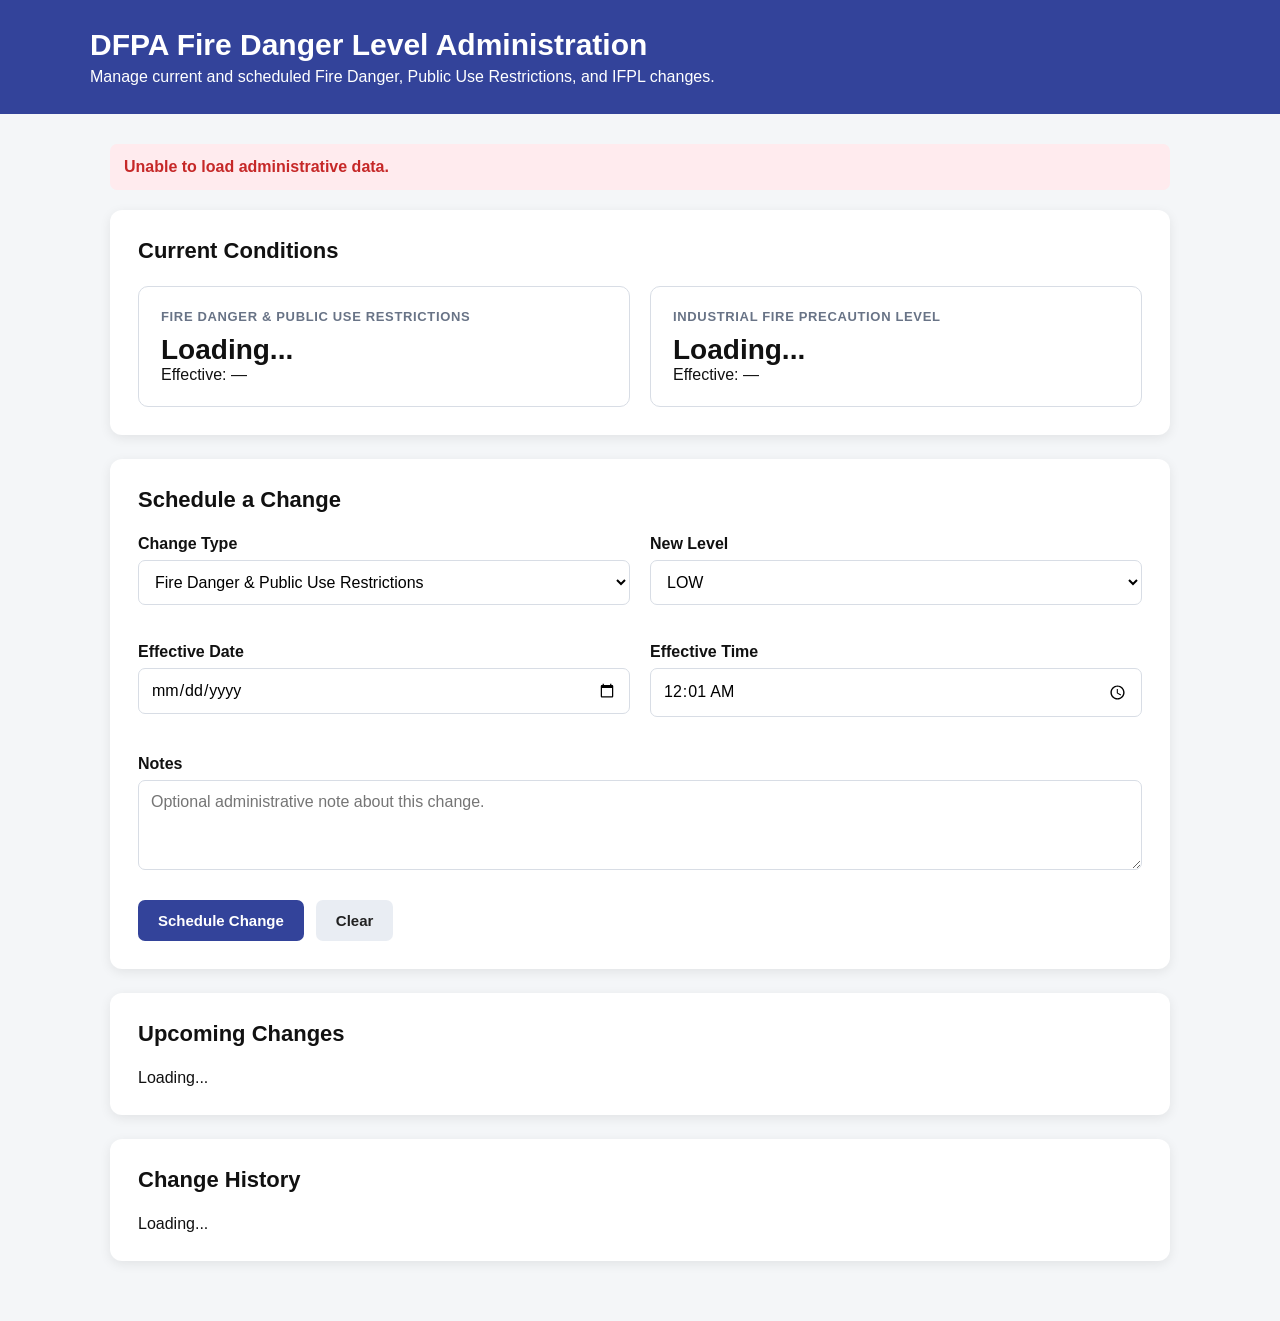
==== admin.html @ c8a5e9d7 "Update admin naming Updated the title and header text to reflect fire danger level management." ====
<!DOCTYPE html>
<html lang="en">
<head>
    <meta charset="UTF-8">
    <meta name="viewport" content="width=device-width, initial-scale=1.0">

    <title>DFPA Fire Danger Level Administration</title>

    <style>
        :root {
            --dfpa-blue: #33439A;
            --dfpa-dark-blue: #243477;
            --background: #f4f6f8;
            --card: #ffffff;
            --text: #111111;
            --muted: #687386;
            --border: #d8dde5;
            --success: #2e7d32;
            --danger: #c62828;
        }

        * {
            box-sizing: border-box;
        }

        body {
            margin: 0;
            font-family: Arial, Helvetica, sans-serif;
            background: var(--background);
            color: var(--text);
        }

        header {
            background: var(--dfpa-blue);
            color: white;
            padding: 28px 30px;
        }

        header .header-inner {
            max-width: 1100px;
            margin: auto;
        }

        header h1 {
            margin: 0;
            font-size: 30px;
        }

        header p {
            margin: 6px 0 0;
            font-size: 16px;
        }

        main {
            max-width: 1100px;
            margin: 30px auto 60px;
            padding: 0 20px;
        }

        .card {
            background: var(--card);
            border-radius: 12px;
            padding: 28px;
            margin-bottom: 24px;
            box-shadow: 0 3px 12px rgba(0,0,0,.08);
        }

        .card h2 {
            margin: 0 0 22px;
            font-size: 22px;
        }

        .current-grid {
            display: grid;
            grid-template-columns: 1fr 1fr;
            gap: 20px;
        }

        .condition {
            border: 1px solid var(--border);
            border-radius: 10px;
            padding: 22px;
        }

        .condition-label {
            font-size: 13px;
            font-weight: bold;
            color: var(--muted);
            text-transform: uppercase;
            letter-spacing: .05em;
            margin-bottom: 10px;
        }

        .condition-value {
            font-size: 28px;
            font-weight: bold;
        }

        .form-grid {
            display: grid;
            grid-template-columns: 1fr 1fr;
            gap: 20px;
        }

        .form-group {
            margin-bottom: 18px;
        }

        .form-group.full {
            grid-column: 1 / -1;
        }

        label {
            display: block;
            font-weight: bold;
            margin-bottom: 7px;
        }

        input,
        select,
        textarea {
            width: 100%;
            padding: 12px;
            border: 1px solid var(--border);
            border-radius: 7px;
            font: inherit;
            background: white;
        }

        textarea {
            min-height: 90px;
            resize: vertical;
        }

        .button-row {
            display: flex;
            gap: 12px;
            margin-top: 8px;
        }

        button {
            border: 0;
            border-radius: 7px;
            padding: 12px 20px;
            font-weight: bold;
            font-size: 15px;
            cursor: pointer;
        }

        .primary {
            background: var(--dfpa-blue);
            color: white;
        }

        .primary:hover {
            background: var(--dfpa-dark-blue);
        }

        .secondary {
            background: #e9edf3;
            color: #222;
        }

        table {
            width: 100%;
            border-collapse: collapse;
        }

        th,
        td {
            text-align: left;
            padding: 13px 10px;
            border-bottom: 1px solid var(--border);
        }

        th {
            color: var(--muted);
            font-size: 13px;
            text-transform: uppercase;
        }

        .status {
            display: inline-block;
            padding: 5px 10px;
            border-radius: 20px;
            font-size: 12px;
            font-weight: bold;
        }

        .scheduled {
            background: #e8f5e9;
            color: var(--success);
        }

        .message {
            display: none;
            margin-bottom: 20px;
            padding: 14px;
            border-radius: 7px;
            font-weight: bold;
        }

        .message.success {
            display: block;
            background: #e8f5e9;
            color: var(--success);
        }

        .message.error {
            display: block;
            background: #ffebee;
            color: var(--danger);
        }

        @media (max-width: 700px) {
            header {
                padding: 22px 20px;
            }

            header h1 {
                font-size: 24px;
            }

            main {
                margin-top: 20px;
                padding: 0 14px;
            }

            .card {
                padding: 20px;
            }

            .current-grid,
            .form-grid {
                grid-template-columns: 1fr;
            }

            .form-group.full {
                grid-column: auto;
            }

            table {
                display: block;
                overflow-x: auto;
            }
        }
    </style>
</head>

<body>

<header>
    <div class="header-inner">
        <h1>DFPA Fire Danger Level Administration</h1>
        <p>Manage current and scheduled Fire Danger, Public Use Restrictions, and IFPL changes.</p>
    </div>
</header>

<main>

    <div id="message" class="message"></div>

    <!-- CURRENT CONDITIONS -->
    <section class="card">
        <h2>Current Conditions</h2>

        <div class="current-grid">

            <div class="condition">
                <div class="condition-label">
                    Fire Danger & Public Use Restrictions
                </div>

                <div id="currentFireLevel" class="condition-value">
                    Loading...
                </div>
                <div id="currentFireEffective" class="condition-effective">
                     Effective: —
                </div>
            </div>

            <div class="condition">
                <div class="condition-label">
                    Industrial Fire Precaution Level
                </div>

                <div id="currentIfpl" class="condition-value">
                    Loading...
                </div>
                <div id="currentIfplEffective" class="condition-effective">
                    Effective: —
                </div>
            </div>

        </div>
    </section>


    <!-- SCHEDULE CHANGE -->
    <section class="card">

        <h2>Schedule a Change</h2>

        <form id="scheduleForm">

            <div class="form-grid">

                <div class="form-group">
                    <label for="changeType">
                        Change Type
                    </label>

                    <select id="changeType" required>
                        <option value="fire">
                            Fire Danger & Public Use Restrictions
                        </option>

                        <option value="ifpl">
                            Industrial Fire Precaution Level
                        </option>
                    </select>
                </div>


                <div class="form-group">
                    <label for="newLevel">
                        New Level
                    </label>

                    <select id="newLevel" required></select>
                </div>


                <div class="form-group">
                    <label for="effectiveDate">
                        Effective Date
                    </label>

                    <input
                        type="date"
                        id="effectiveDate"
                        required
                    >
                </div>


                <div class="form-group">
                    <label for="effectiveTime">
                        Effective Time
                    </label>

                    <input
                        type="time"
                        id="effectiveTime"
                        value="00:01"
                        required
                    >
                </div>


                <div class="form-group full">
                    <label for="notes">
                        Notes
                    </label>

                    <textarea
                        id="notes"
                        placeholder="Optional administrative note about this change."
                    ></textarea>
                </div>

            </div>


            <div class="button-row">

                <button
                    type="submit"
                    class="primary"
                >
                    Schedule Change
                </button>

                <button
                    type="reset"
                    class="secondary"
                >
                    Clear
                </button>

            </div>

        </form>

    </section>


    <!-- UPCOMING CHANGES -->
    <section class="card">

        <h2>Upcoming Changes</h2>

        <div id="upcomingContainer">
            Loading...
        </div>

    </section>


    <!-- CHANGE HISTORY -->
    <section class="card">

        <h2>Change History</h2>

        <div id="historyContainer">
            Loading...
        </div>

    </section>

</main>


<script src="admin.js"></script>

</body>
</html>
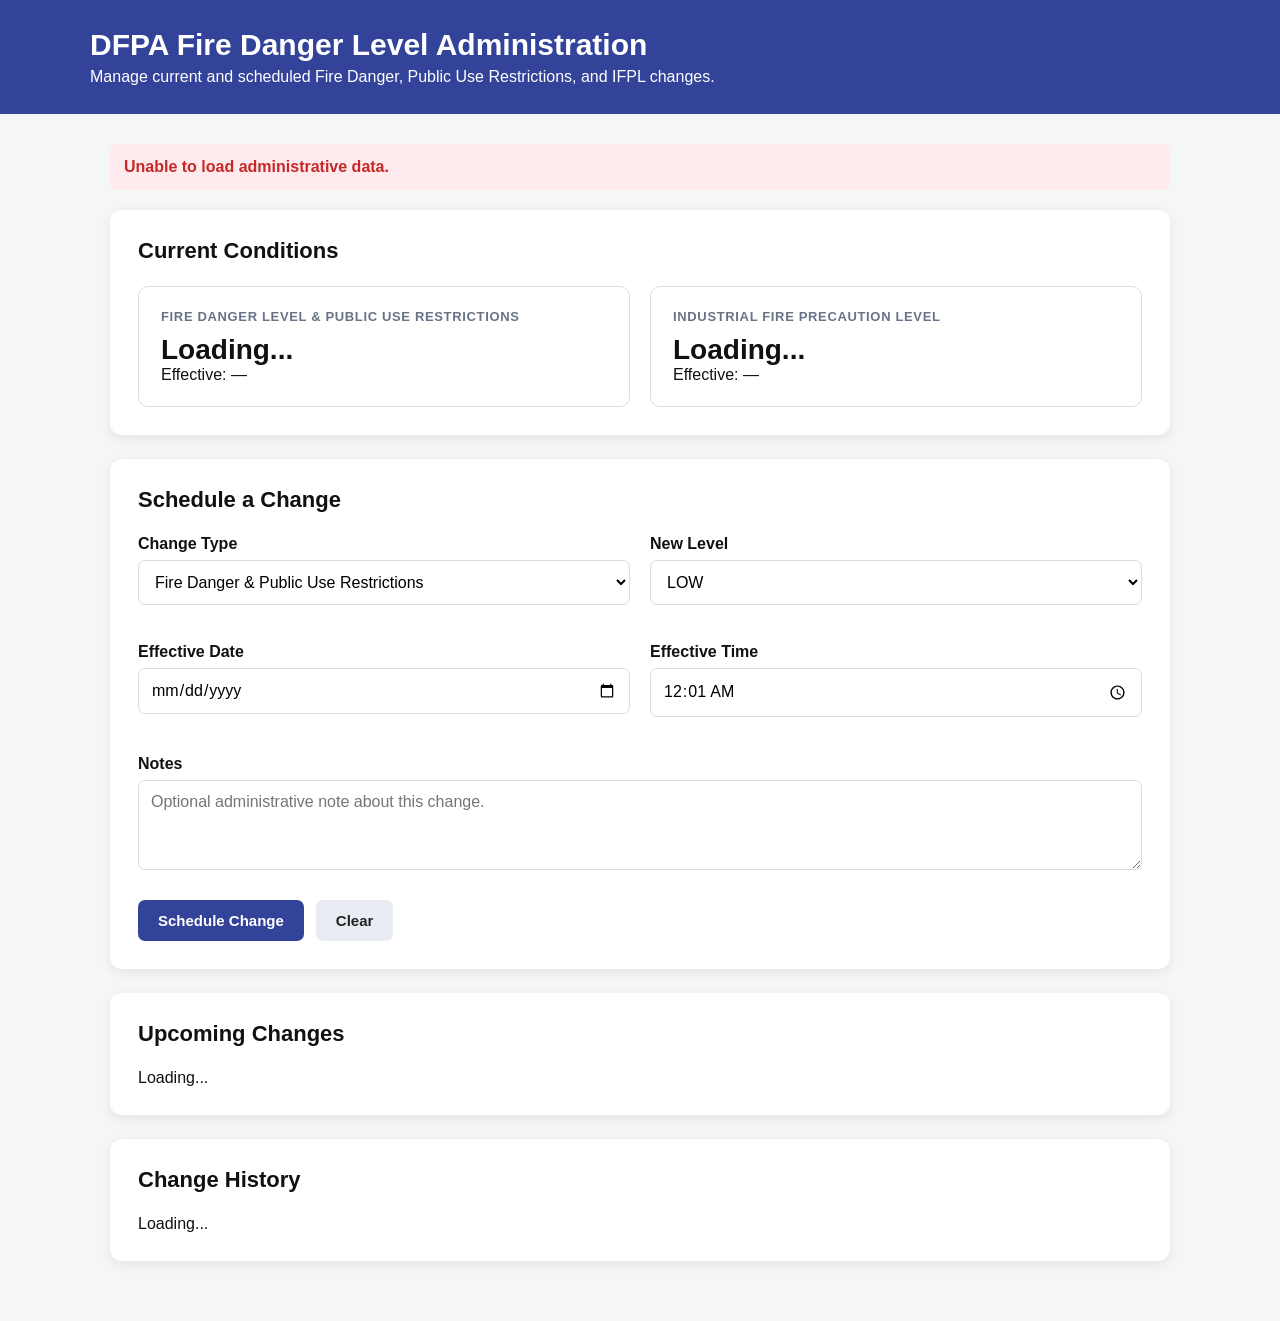
==== commit 7938b3a0: "Update Fire Danger Level terminology" ====
--- a/admin.html
+++ b/admin.html
@@ -268,7 +268,7 @@
 
             <div class="condition">
                 <div class="condition-label">
-                    Fire Danger & Public Use Restrictions
+                    Fire Danger Level & Public Use Restrictions
                 </div>
 
                 <div id="currentFireLevel" class="condition-value">
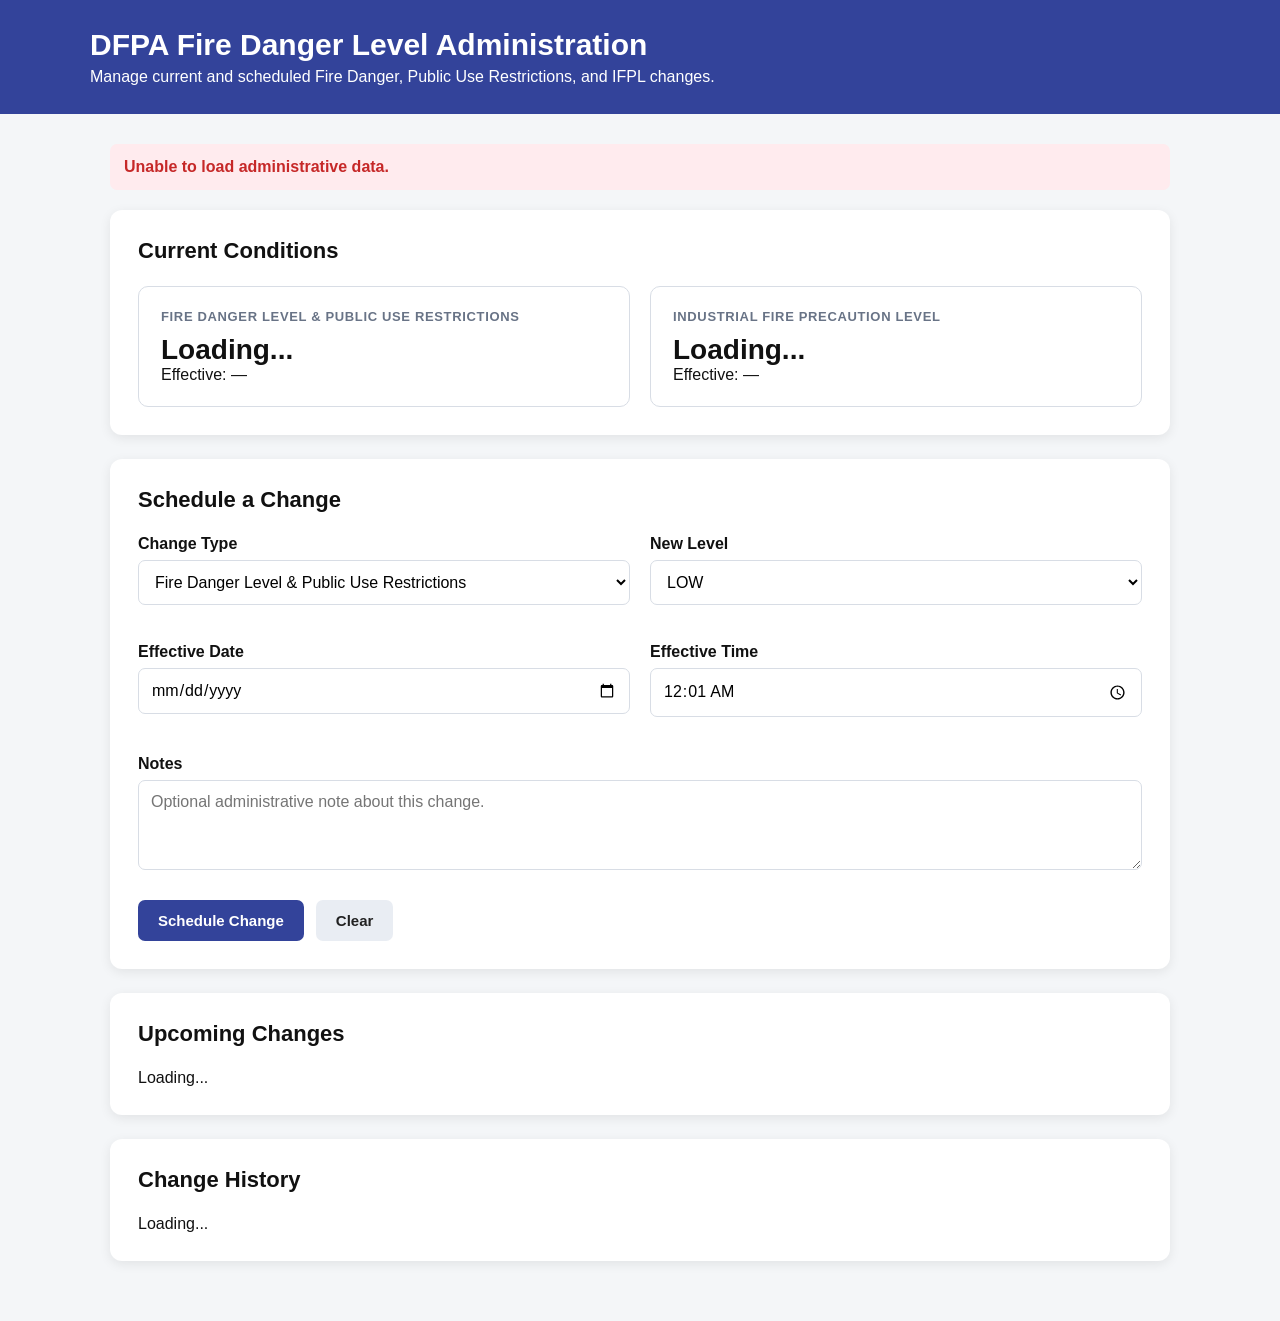
==== commit a36b8ced: "Add IFPL zone scheduling controls" ====
--- a/admin.html
+++ b/admin.html
@@ -296,103 +296,211 @@
     </section>
 
 
-    <!-- SCHEDULE CHANGE -->
-    <section class="card">
-
-        <h2>Schedule a Change</h2>
-
-        <form id="scheduleForm">
-
-            <div class="form-grid">
-
-                <div class="form-group">
-                    <label for="changeType">
-                        Change Type
-                    </label>
-
-                    <select id="changeType" required>
-                        <option value="fire">
-                            Fire Danger & Public Use Restrictions
-                        </option>
-
-                        <option value="ifpl">
-                            Industrial Fire Precaution Level
-                        </option>
-                    </select>
-                </div>
-
-
-                <div class="form-group">
-                    <label for="newLevel">
-                        New Level
-                    </label>
-
-                    <select id="newLevel" required></select>
-                </div>
-
-
-                <div class="form-group">
-                    <label for="effectiveDate">
-                        Effective Date
-                    </label>
-
-                    <input
-                        type="date"
-                        id="effectiveDate"
-                        required
-                    >
-                </div>
-
-
-                <div class="form-group">
-                    <label for="effectiveTime">
-                        Effective Time
-                    </label>
-
-                    <input
-                        type="time"
-                        id="effectiveTime"
-                        value="00:01"
-                        required
-                    >
-                </div>
-
-
-                <div class="form-group full">
-                    <label for="notes">
-                        Notes
-                    </label>
-
-                    <textarea
-                        id="notes"
-                        placeholder="Optional administrative note about this change."
-                    ></textarea>
-                </div>
-
-            </div>
-
-
-            <div class="button-row">
-
-                <button
-                    type="submit"
-                    class="primary"
+   <!-- ==================================================
+     SCHEDULE CHANGE
+     ================================================== -->
+
+<section class="card">
+
+    <h2>
+        Schedule a Change
+    </h2>
+
+
+    <form id="scheduleForm">
+
+        <div class="form-grid">
+
+
+            <!-- CHANGE TYPE -->
+
+            <div class="form-group">
+
+                <label for="changeType">
+                    Change Type
+                </label>
+
+
+                <select
+                    id="changeType"
+                    required
                 >
-                    Schedule Change
-                </button>
-
-                <button
-                    type="reset"
-                    class="secondary"
+
+                    <option value="fire">
+                        Fire Danger Level & Public Use Restrictions
+                    </option>
+
+                    <option value="ifpl">
+                        Industrial Fire Precaution Level
+                    </option>
+
+                </select>
+
+            </div>
+
+
+            <!-- NEW LEVEL -->
+
+            <div class="form-group">
+
+                <label for="newLevel">
+                    New Level
+                </label>
+
+
+                <select
+                    id="newLevel"
+                    required
+                ></select>
+
+            </div>
+
+
+            <!-- IFPL APPLY TO -->
+
+            <div
+                class="form-group"
+                id="ifplScopeContainer"
+            >
+
+                <label for="ifplScope">
+                    Apply IFPL To
+                </label>
+
+
+                <select
+                    id="ifplScope"
                 >
-                    Clear
-                </button>
-
-            </div>
-
-        </form>
-
-    </section>
+
+                    <option value="all">
+                        All Regulation Use Zones
+                    </option>
+
+                    <option value="zone">
+                        Individual Regulation Use Zone
+                    </option>
+
+                </select>
+
+            </div>
+
+
+            <!-- IFPL ZONE -->
+
+            <div
+                class="form-group"
+                id="ifplZoneContainer"
+                style="display: none;"
+            >
+
+                <label for="ifplZone">
+                    Regulation Use Zone
+                </label>
+
+
+                <select
+                    id="ifplZone"
+                >
+
+                    <option value="DG-1">
+                        DG-1
+                    </option>
+
+                    <option value="DG-2">
+                        DG-2
+                    </option>
+
+                    <option value="UA-1">
+                        UA-1
+                    </option>
+
+                    <option value="UA-2">
+                        UA-2
+                    </option>
+
+                </select>
+
+            </div>
+
+
+            <!-- EFFECTIVE DATE -->
+
+            <div class="form-group">
+
+                <label for="effectiveDate">
+                    Effective Date
+                </label>
+
+
+                <input
+                    type="date"
+                    id="effectiveDate"
+                    required
+                >
+
+            </div>
+
+
+            <!-- EFFECTIVE TIME -->
+
+            <div class="form-group">
+
+                <label for="effectiveTime">
+                    Effective Time
+                </label>
+
+
+                <input
+                    type="time"
+                    id="effectiveTime"
+                    value="00:01"
+                    required
+                >
+
+            </div>
+
+
+            <!-- NOTES -->
+
+            <div class="form-group full">
+
+                <label for="notes">
+                    Notes
+                </label>
+
+
+                <textarea
+                    id="notes"
+                    placeholder="Optional administrative note about this change."
+                ></textarea>
+
+            </div>
+
+        </div>
+
+
+        <div class="button-row">
+
+            <button
+                type="submit"
+                class="primary"
+            >
+                Schedule Change
+            </button>
+
+
+            <button
+                type="reset"
+                class="secondary"
+            >
+                Clear
+            </button>
+
+        </div>
+
+    </form>
+
+</section>
 
 
     <!-- UPCOMING CHANGES -->
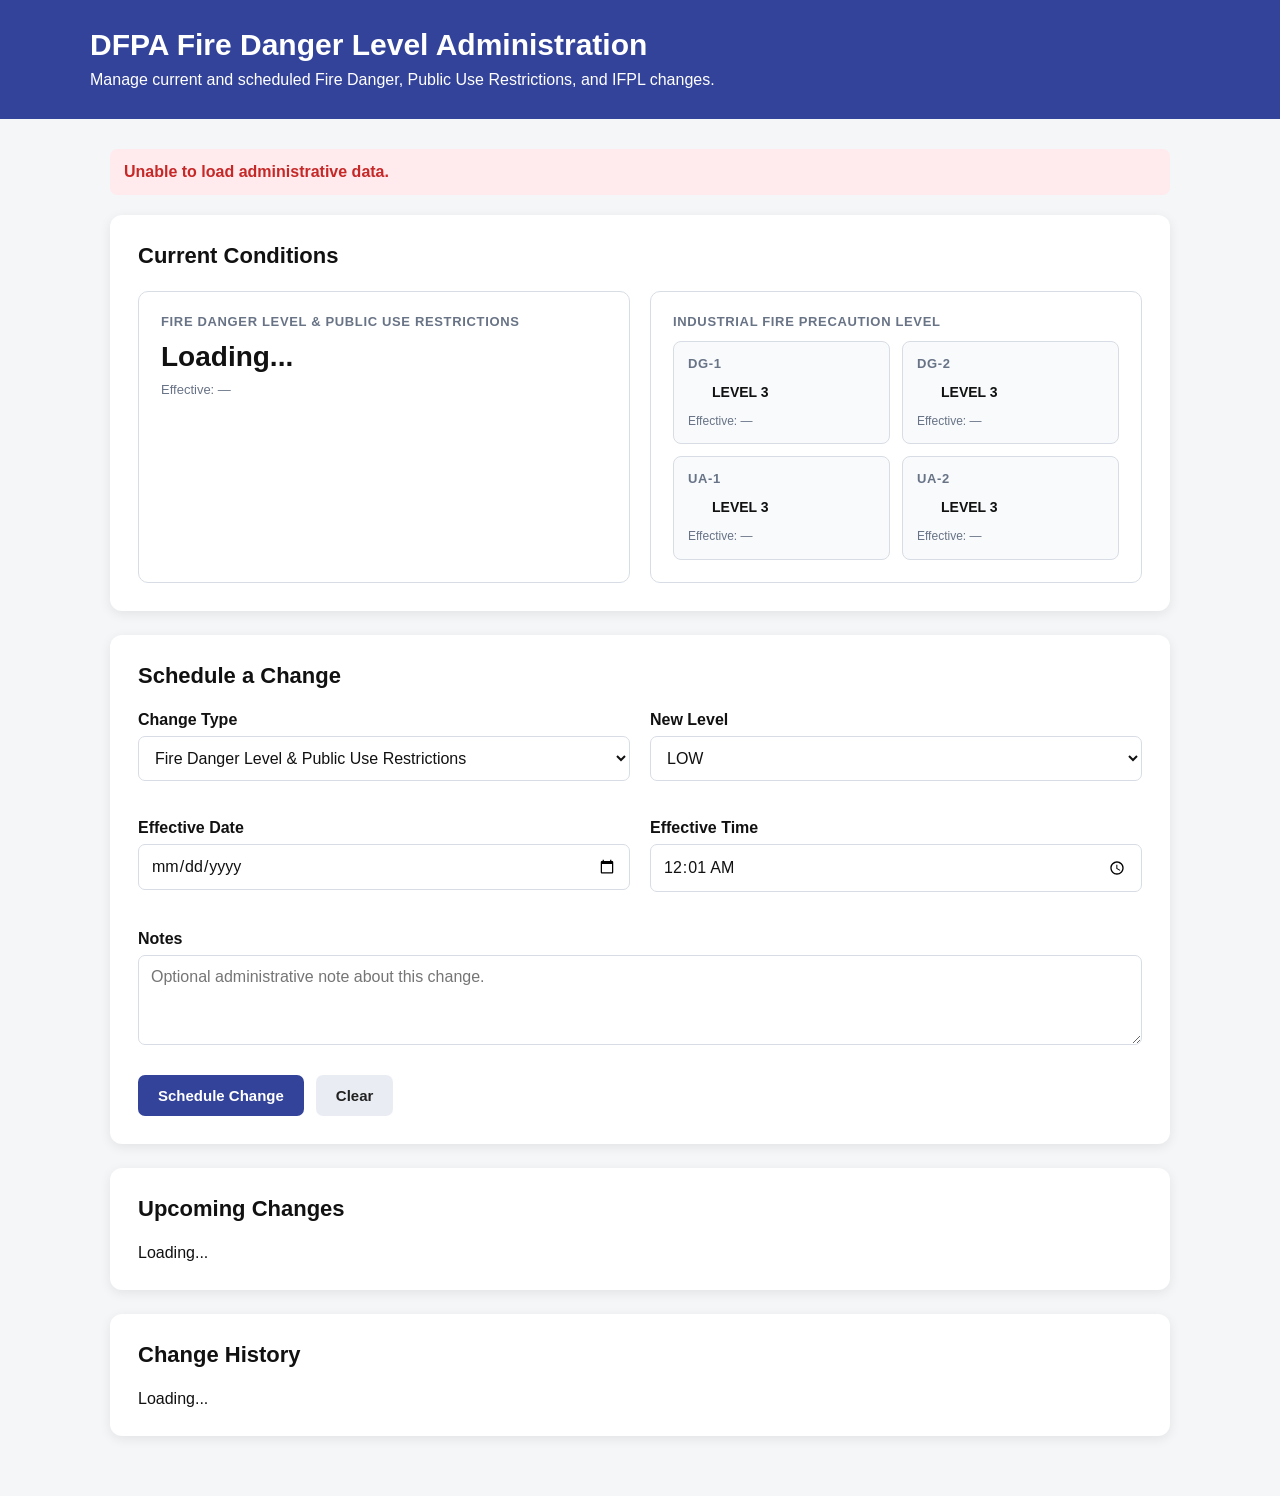
==== commit f9a5b279: "Refactor HTML structureImprove IFPL zone layout in admin panel" ====
--- a/admin.html
+++ b/admin.html
@@ -1,12 +1,22 @@
 <!DOCTYPE html>
 <html lang="en">
+
 <head>
+
     <meta charset="UTF-8">
-    <meta name="viewport" content="width=device-width, initial-scale=1.0">
-
-    <title>DFPA Fire Danger Level Administration</title>
+
+    <meta
+        name="viewport"
+        content="width=device-width, initial-scale=1.0"
+    >
+
+    <title>
+        DFPA Fire Danger Level Administration
+    </title>
+
 
     <style>
+
         :root {
             --dfpa-blue: #33439A;
             --dfpa-dark-blue: #243477;
@@ -19,9 +29,11 @@
             --danger: #c62828;
         }
 
+
         * {
             box-sizing: border-box;
         }
+
 
         body {
             margin: 0;
@@ -30,45 +42,58 @@
             color: var(--text);
         }
 
+
         header {
             background: var(--dfpa-blue);
             color: white;
             padding: 28px 30px;
         }
 
+
         header .header-inner {
             max-width: 1100px;
             margin: auto;
         }
 
+
         header h1 {
             margin: 0;
             font-size: 30px;
         }
 
+
         header p {
             margin: 6px 0 0;
             font-size: 16px;
-        }
+            line-height: 1.45;
+        }
+
 
         main {
             max-width: 1100px;
             margin: 30px auto 60px;
             padding: 0 20px;
         }
+
 
         .card {
             background: var(--card);
             border-radius: 12px;
             padding: 28px;
             margin-bottom: 24px;
-            box-shadow: 0 3px 12px rgba(0,0,0,.08);
-        }
+            box-shadow: 0 3px 12px rgba(0, 0, 0, .08);
+        }
+
 
         .card h2 {
             margin: 0 0 22px;
             font-size: 22px;
         }
+
+
+        /* --------------------------------------------------
+           CURRENT CONDITIONS
+        -------------------------------------------------- */
 
         .current-grid {
             display: grid;
@@ -76,11 +101,13 @@
             gap: 20px;
         }
 
+
         .condition {
             border: 1px solid var(--border);
             border-radius: 10px;
             padding: 22px;
         }
+
 
         .condition-label {
             font-size: 13px;
@@ -88,13 +115,87 @@
             color: var(--muted);
             text-transform: uppercase;
             letter-spacing: .05em;
-            margin-bottom: 10px;
-        }
+            margin-bottom: 12px;
+        }
+
 
         .condition-value {
             font-size: 28px;
             font-weight: bold;
         }
+
+
+        .condition-effective {
+            margin-top: 8px;
+            color: var(--muted);
+            font-size: 13px;
+            line-height: 1.4;
+        }
+
+
+        /* --------------------------------------------------
+           IFPL ZONES
+        -------------------------------------------------- */
+
+        .ifpl-zone-list {
+            display: grid;
+            grid-template-columns: 1fr 1fr;
+            gap: 12px;
+            margin-top: 4px;
+        }
+
+
+        .ifpl-zone-item {
+            min-width: 0;
+            border: 1px solid var(--border);
+            border-radius: 8px;
+            padding: 14px;
+            background: #f8fafc;
+        }
+
+
+        .ifpl-zone-name {
+            margin-bottom: 7px;
+            font-size: 13px;
+            font-weight: bold;
+            color: var(--muted);
+            text-transform: uppercase;
+            letter-spacing: .05em;
+        }
+
+
+        .ifpl-zone-item .status-pill {
+            display: inline-flex;
+            align-items: center;
+            gap: 6px;
+            font-size: 14px;
+            padding: 6px 10px;
+        }
+
+
+        .ifpl-zone-item .status-dot {
+            width: 8px;
+            height: 8px;
+        }
+
+
+        .ifpl-zone-level {
+            font-size: 14px;
+            font-weight: bold;
+        }
+
+
+        .ifpl-zone-effective {
+            margin-top: 7px;
+            font-size: 12px;
+            line-height: 1.35;
+            color: var(--muted);
+        }
+
+
+        /* --------------------------------------------------
+           FORM
+        -------------------------------------------------- */
 
         .form-grid {
             display: grid;
@@ -102,19 +203,23 @@
             gap: 20px;
         }
 
+
         .form-group {
             margin-bottom: 18px;
         }
 
+
         .form-group.full {
             grid-column: 1 / -1;
         }
+
 
         label {
             display: block;
             font-weight: bold;
             margin-bottom: 7px;
         }
+
 
         input,
         select,
@@ -125,18 +230,31 @@
             border-radius: 7px;
             font: inherit;
             background: white;
-        }
+            color: var(--text);
+        }
+
+
+        input:focus,
+        select:focus,
+        textarea:focus,
+        button:focus {
+            outline: 3px solid rgba(51, 67, 154, .25);
+            outline-offset: 2px;
+        }
+
 
         textarea {
             min-height: 90px;
             resize: vertical;
         }
+
 
         .button-row {
             display: flex;
             gap: 12px;
             margin-top: 8px;
         }
+
 
         button {
             border: 0;
@@ -147,37 +265,65 @@
             cursor: pointer;
         }
 
+
+        button:disabled {
+            opacity: .65;
+            cursor: not-allowed;
+        }
+
+
         .primary {
             background: var(--dfpa-blue);
             color: white;
         }
 
-        .primary:hover {
+
+        .primary:hover:not(:disabled) {
             background: var(--dfpa-dark-blue);
         }
+
 
         .secondary {
             background: #e9edf3;
             color: #222;
         }
 
+
+        .secondary:hover:not(:disabled) {
+            background: #dfe4eb;
+        }
+
+
+        /* --------------------------------------------------
+           TABLES
+        -------------------------------------------------- */
+
         table {
             width: 100%;
             border-collapse: collapse;
         }
+
 
         th,
         td {
             text-align: left;
             padding: 13px 10px;
             border-bottom: 1px solid var(--border);
-        }
+            vertical-align: middle;
+        }
+
 
         th {
             color: var(--muted);
             font-size: 13px;
             text-transform: uppercase;
-        }
+            letter-spacing: .03em;
+        }
+
+
+        /* --------------------------------------------------
+           STATUS
+        -------------------------------------------------- */
 
         .status {
             display: inline-block;
@@ -187,10 +333,16 @@
             font-weight: bold;
         }
 
+
         .scheduled {
             background: #e8f5e9;
             color: var(--success);
         }
+
+
+        /* --------------------------------------------------
+           MESSAGES
+        -------------------------------------------------- */
 
         .message {
             display: none;
@@ -200,313 +352,537 @@
             font-weight: bold;
         }
 
+
         .message.success {
             display: block;
             background: #e8f5e9;
             color: var(--success);
         }
 
+
         .message.error {
             display: block;
             background: #ffebee;
             color: var(--danger);
         }
 
+
+        /* --------------------------------------------------
+           MOBILE
+        -------------------------------------------------- */
+
         @media (max-width: 700px) {
+
             header {
                 padding: 22px 20px;
             }
 
+
             header h1 {
                 font-size: 24px;
             }
+
 
             main {
                 margin-top: 20px;
                 padding: 0 14px;
             }
 
+
             .card {
                 padding: 20px;
             }
+
 
             .current-grid,
             .form-grid {
                 grid-template-columns: 1fr;
             }
 
+
             .form-group.full {
                 grid-column: auto;
             }
+
+
+            .ifpl-zone-list {
+                grid-template-columns: 1fr;
+            }
+
 
             table {
                 display: block;
                 overflow-x: auto;
             }
-        }
+
+        }
+
     </style>
+
 </head>
 
+
 <body>
 
+
 <header>
+
     <div class="header-inner">
-        <h1>DFPA Fire Danger Level Administration</h1>
-        <p>Manage current and scheduled Fire Danger, Public Use Restrictions, and IFPL changes.</p>
+
+        <h1>
+            DFPA Fire Danger Level Administration
+        </h1>
+
+        <p>
+            Manage current and scheduled Fire Danger,
+            Public Use Restrictions, and IFPL changes.
+        </p>
+
     </div>
+
 </header>
 
+
 <main>
 
-    <div id="message" class="message"></div>
-
-    <!-- CURRENT CONDITIONS -->
+
+    <div
+        id="message"
+        class="message"
+    ></div>
+
+
+    <!-- ==================================================
+         CURRENT CONDITIONS
+         ================================================== -->
+
     <section class="card">
-        <h2>Current Conditions</h2>
+
+        <h2>
+            Current Conditions
+        </h2>
+
 
         <div class="current-grid">
 
+
+            <!-- FIRE DANGER + PUR -->
+
             <div class="condition">
+
                 <div class="condition-label">
-                    Fire Danger Level & Public Use Restrictions
-                </div>
-
-                <div id="currentFireLevel" class="condition-value">
+                    Fire Danger Level &amp; Public Use Restrictions
+                </div>
+
+
+                <div
+                    id="currentFireLevel"
+                    class="condition-value"
+                >
                     Loading...
                 </div>
-                <div id="currentFireEffective" class="condition-effective">
-                     Effective: —
-                </div>
+
+
+                <div
+                    id="currentFireEffective"
+                    class="condition-effective"
+                >
+                    Effective: —
+                </div>
+
             </div>
 
+
+            <!-- IFPL -->
+
             <div class="condition">
+
                 <div class="condition-label">
                     Industrial Fire Precaution Level
                 </div>
 
-                <div id="currentIfpl" class="condition-value">
-                    Loading...
-                </div>
-                <div id="currentIfplEffective" class="condition-effective">
+
+                <div id="currentIfpl">
+
+                    <div class="ifpl-zone-list">
+
+
+                        <!-- DG-1 -->
+
+                        <div
+                            class="ifpl-zone-item"
+                            data-zone="DG-1"
+                        >
+
+                            <div class="ifpl-zone-name">
+                                DG-1
+                            </div>
+
+
+                            <div class="status-pill status-high">
+
+                                <span
+                                    class="status-dot"
+                                    aria-hidden="true"
+                                ></span>
+
+
+                                <span class="status-text ifpl-zone-level">
+                                    LEVEL 3
+                                </span>
+
+                            </div>
+
+
+                            <div class="ifpl-zone-effective">
+                                Effective: —
+                            </div>
+
+                        </div>
+
+
+                        <!-- DG-2 -->
+
+                        <div
+                            class="ifpl-zone-item"
+                            data-zone="DG-2"
+                        >
+
+                            <div class="ifpl-zone-name">
+                                DG-2
+                            </div>
+
+
+                            <div class="status-pill status-high">
+
+                                <span
+                                    class="status-dot"
+                                    aria-hidden="true"
+                                ></span>
+
+
+                                <span class="status-text ifpl-zone-level">
+                                    LEVEL 3
+                                </span>
+
+                            </div>
+
+
+                            <div class="ifpl-zone-effective">
+                                Effective: —
+                            </div>
+
+                        </div>
+
+
+                        <!-- UA-1 -->
+
+                        <div
+                            class="ifpl-zone-item"
+                            data-zone="UA-1"
+                        >
+
+                            <div class="ifpl-zone-name">
+                                UA-1
+                            </div>
+
+
+                            <div class="status-pill status-high">
+
+                                <span
+                                    class="status-dot"
+                                    aria-hidden="true"
+                                ></span>
+
+
+                                <span class="status-text ifpl-zone-level">
+                                    LEVEL 3
+                                </span>
+
+                            </div>
+
+
+                            <div class="ifpl-zone-effective">
+                                Effective: —
+                            </div>
+
+                        </div>
+
+
+                        <!-- UA-2 -->
+
+                        <div
+                            class="ifpl-zone-item"
+                            data-zone="UA-2"
+                        >
+
+                            <div class="ifpl-zone-name">
+                                UA-2
+                            </div>
+
+
+                            <div class="status-pill status-high">
+
+                                <span
+                                    class="status-dot"
+                                    aria-hidden="true"
+                                ></span>
+
+
+                                <span class="status-text ifpl-zone-level">
+                                    LEVEL 3
+                                </span>
+
+                            </div>
+
+
+                            <div class="ifpl-zone-effective">
+                                Effective: —
+                            </div>
+
+                        </div>
+
+
+                    </div>
+
+                </div>
+
+
+                <!-- Legacy compatibility element -->
+
+                <div
+                    id="currentIfplEffective"
+                    class="condition-effective"
+                    hidden
+                >
                     Effective: —
                 </div>
+
             </div>
 
         </div>
+
     </section>
 
 
-   <!-- ==================================================
-     SCHEDULE CHANGE
-     ================================================== -->
-
-<section class="card">
-
-    <h2>
-        Schedule a Change
-    </h2>
-
-
-    <form id="scheduleForm">
-
-        <div class="form-grid">
-
-
-            <!-- CHANGE TYPE -->
-
-            <div class="form-group">
-
-                <label for="changeType">
-                    Change Type
-                </label>
-
-
-                <select
-                    id="changeType"
-                    required
+    <!-- ==================================================
+         SCHEDULE A CHANGE
+         ================================================== -->
+
+    <section class="card">
+
+        <h2>
+            Schedule a Change
+        </h2>
+
+
+        <form id="scheduleForm">
+
+            <div class="form-grid">
+
+
+                <!-- CHANGE TYPE -->
+
+                <div class="form-group">
+
+                    <label for="changeType">
+                        Change Type
+                    </label>
+
+
+                    <select
+                        id="changeType"
+                        required
+                    >
+
+                        <option value="fire">
+                            Fire Danger Level &amp; Public Use Restrictions
+                        </option>
+
+                        <option value="ifpl">
+                            Industrial Fire Precaution Level
+                        </option>
+
+                    </select>
+
+                </div>
+
+
+                <!-- NEW LEVEL -->
+
+                <div class="form-group">
+
+                    <label for="newLevel">
+                        New Level
+                    </label>
+
+
+                    <select
+                        id="newLevel"
+                        required
+                    ></select>
+
+                </div>
+
+
+                <!-- IFPL APPLY TO -->
+
+                <div
+                    class="form-group"
+                    id="ifplScopeContainer"
+                    style="display: none;"
                 >
 
-                    <option value="fire">
-                        Fire Danger Level & Public Use Restrictions
-                    </option>
-
-                    <option value="ifpl">
-                        Industrial Fire Precaution Level
-                    </option>
-
-                </select>
+                    <label for="ifplScope">
+                        Apply IFPL To
+                    </label>
+
+
+                    <select
+                        id="ifplScope"
+                    >
+
+                        <option value="all">
+                            All Regulation Use Zones
+                        </option>
+
+                        <option value="zone">
+                            Individual Regulation Use Zone
+                        </option>
+
+                    </select>
+
+                </div>
+
+
+                <!-- IFPL ZONE -->
+
+                <div
+                    class="form-group"
+                    id="ifplZoneContainer"
+                    style="display: none;"
+                >
+
+                    <label for="ifplZone">
+                        Regulation Use Zone
+                    </label>
+
+
+                    <select
+                        id="ifplZone"
+                    >
+
+                        <option value="DG-1">
+                            DG-1
+                        </option>
+
+                        <option value="DG-2">
+                            DG-2
+                        </option>
+
+                        <option value="UA-1">
+                            UA-1
+                        </option>
+
+                        <option value="UA-2">
+                            UA-2
+                        </option>
+
+                    </select>
+
+                </div>
+
+
+                <!-- EFFECTIVE DATE -->
+
+                <div class="form-group">
+
+                    <label for="effectiveDate">
+                        Effective Date
+                    </label>
+
+
+                    <input
+                        type="date"
+                        id="effectiveDate"
+                        required
+                    >
+
+                </div>
+
+
+                <!-- EFFECTIVE TIME -->
+
+                <div class="form-group">
+
+                    <label for="effectiveTime">
+                        Effective Time
+                    </label>
+
+
+                    <input
+                        type="time"
+                        id="effectiveTime"
+                        value="00:01"
+                        required
+                    >
+
+                </div>
+
+
+                <!-- NOTES -->
+
+                <div class="form-group full">
+
+                    <label for="notes">
+                        Notes
+                    </label>
+
+
+                    <textarea
+                        id="notes"
+                        placeholder="Optional administrative note about this change."
+                    ></textarea>
+
+                </div>
 
             </div>
 
 
-            <!-- NEW LEVEL -->
-
-            <div class="form-group">
-
-                <label for="newLevel">
-                    New Level
-                </label>
-
-
-                <select
-                    id="newLevel"
-                    required
-                ></select>
+            <div class="button-row">
+
+                <button
+                    type="submit"
+                    class="primary"
+                >
+                    Schedule Change
+                </button>
+
+
+                <button
+                    type="reset"
+                    class="secondary"
+                >
+                    Clear
+                </button>
 
             </div>
 
-
-            <!-- IFPL APPLY TO -->
-
-            <div
-                class="form-group"
-                id="ifplScopeContainer"
-            >
-
-                <label for="ifplScope">
-                    Apply IFPL To
-                </label>
-
-
-                <select
-                    id="ifplScope"
-                >
-
-                    <option value="all">
-                        All Regulation Use Zones
-                    </option>
-
-                    <option value="zone">
-                        Individual Regulation Use Zone
-                    </option>
-
-                </select>
-
-            </div>
-
-
-            <!-- IFPL ZONE -->
-
-            <div
-                class="form-group"
-                id="ifplZoneContainer"
-                style="display: none;"
-            >
-
-                <label for="ifplZone">
-                    Regulation Use Zone
-                </label>
-
-
-                <select
-                    id="ifplZone"
-                >
-
-                    <option value="DG-1">
-                        DG-1
-                    </option>
-
-                    <option value="DG-2">
-                        DG-2
-                    </option>
-
-                    <option value="UA-1">
-                        UA-1
-                    </option>
-
-                    <option value="UA-2">
-                        UA-2
-                    </option>
-
-                </select>
-
-            </div>
-
-
-            <!-- EFFECTIVE DATE -->
-
-            <div class="form-group">
-
-                <label for="effectiveDate">
-                    Effective Date
-                </label>
-
-
-                <input
-                    type="date"
-                    id="effectiveDate"
-                    required
-                >
-
-            </div>
-
-
-            <!-- EFFECTIVE TIME -->
-
-            <div class="form-group">
-
-                <label for="effectiveTime">
-                    Effective Time
-                </label>
-
-
-                <input
-                    type="time"
-                    id="effectiveTime"
-                    value="00:01"
-                    required
-                >
-
-            </div>
-
-
-            <!-- NOTES -->
-
-            <div class="form-group full">
-
-                <label for="notes">
-                    Notes
-                </label>
-
-
-                <textarea
-                    id="notes"
-                    placeholder="Optional administrative note about this change."
-                ></textarea>
-
-            </div>
-
-        </div>
-
-
-        <div class="button-row">
-
-            <button
-                type="submit"
-                class="primary"
-            >
-                Schedule Change
-            </button>
-
-
-            <button
-                type="reset"
-                class="secondary"
-            >
-                Clear
-            </button>
-
-        </div>
-
-    </form>
-
-</section>
-
-
-    <!-- UPCOMING CHANGES -->
+        </form>
+
+    </section>
+
+
+    <!-- ==================================================
+         UPCOMING CHANGES
+         ================================================== -->
+
     <section class="card">
 
-        <h2>Upcoming Changes</h2>
+        <h2>
+            Upcoming Changes
+        </h2>
+
 
         <div id="upcomingContainer">
             Loading...
@@ -515,10 +891,16 @@
     </section>
 
 
-    <!-- CHANGE HISTORY -->
+    <!-- ==================================================
+         CHANGE HISTORY
+         ================================================== -->
+
     <section class="card">
 
-        <h2>Change History</h2>
+        <h2>
+            Change History
+        </h2>
+
 
         <div id="historyContainer">
             Loading...
@@ -526,10 +908,13 @@
 
     </section>
 
+
 </main>
 
 
 <script src="admin.js"></script>
 
+
 </body>
+
 </html>
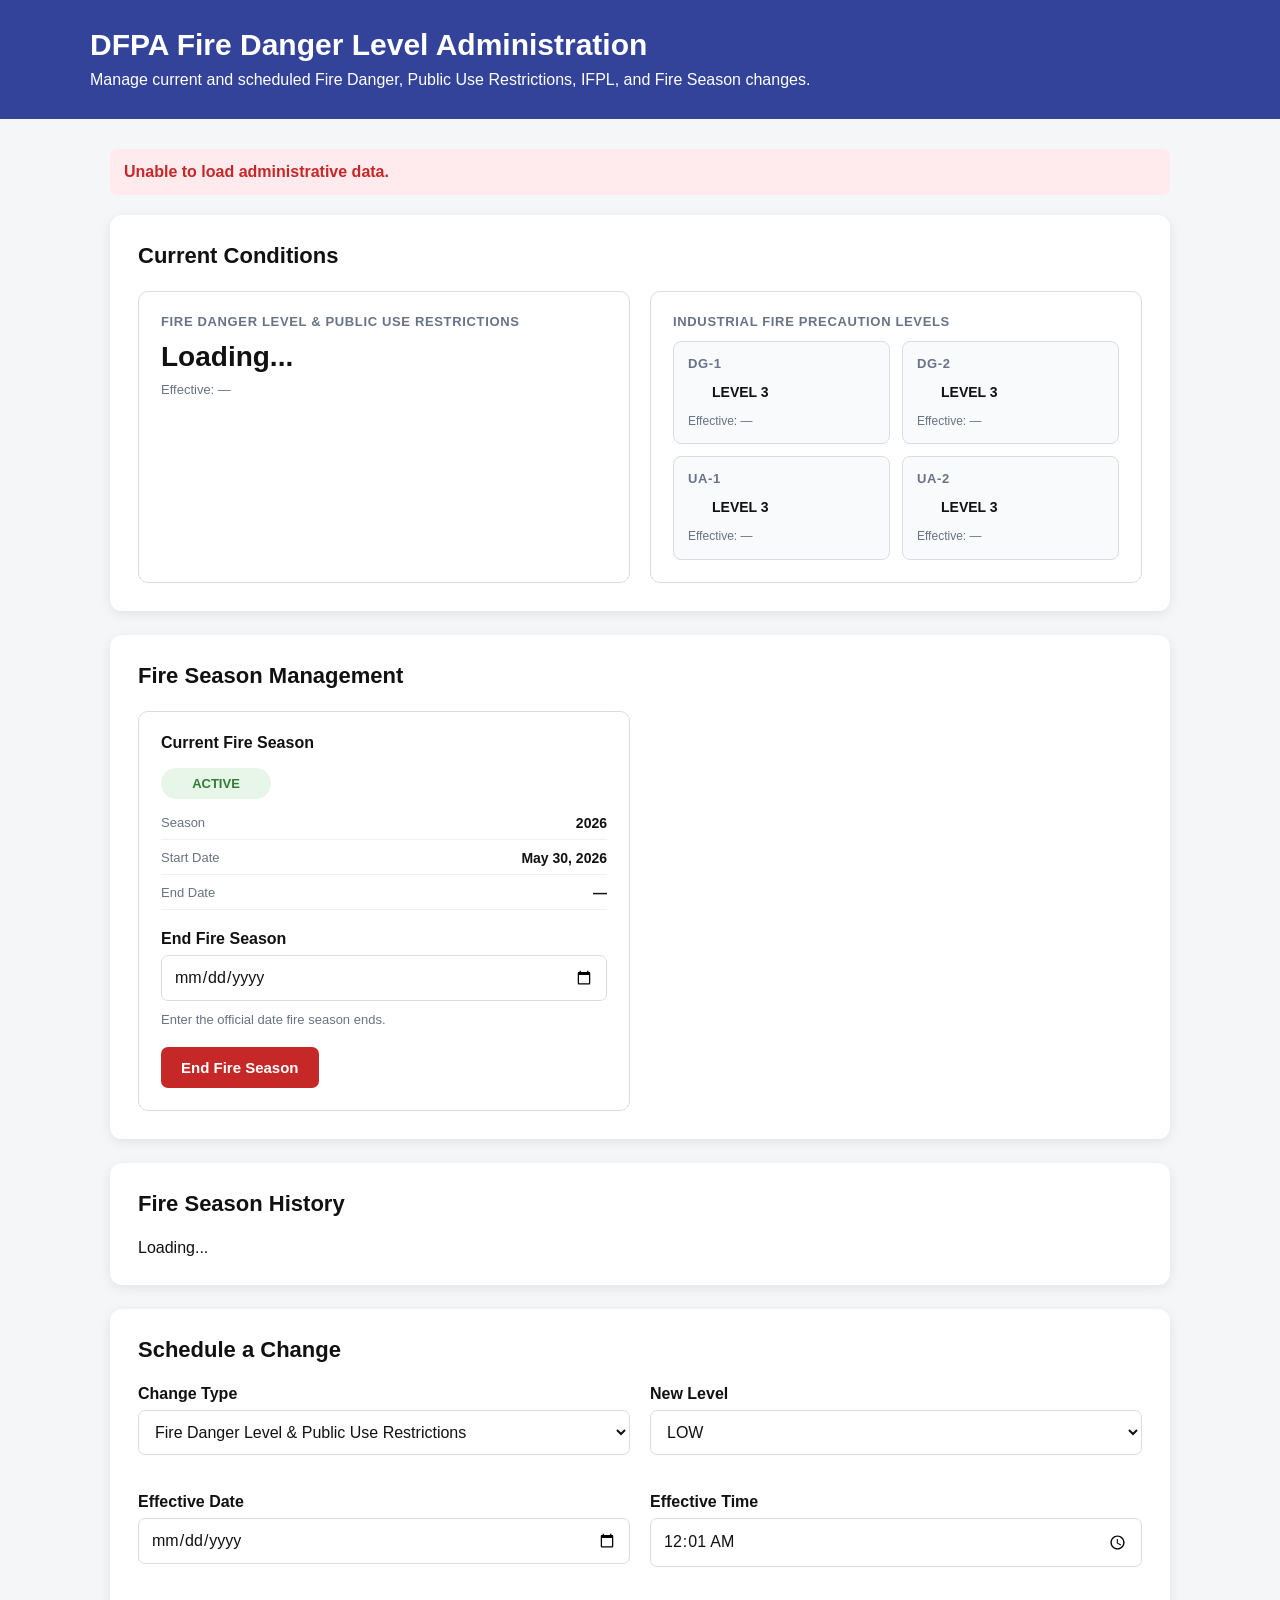
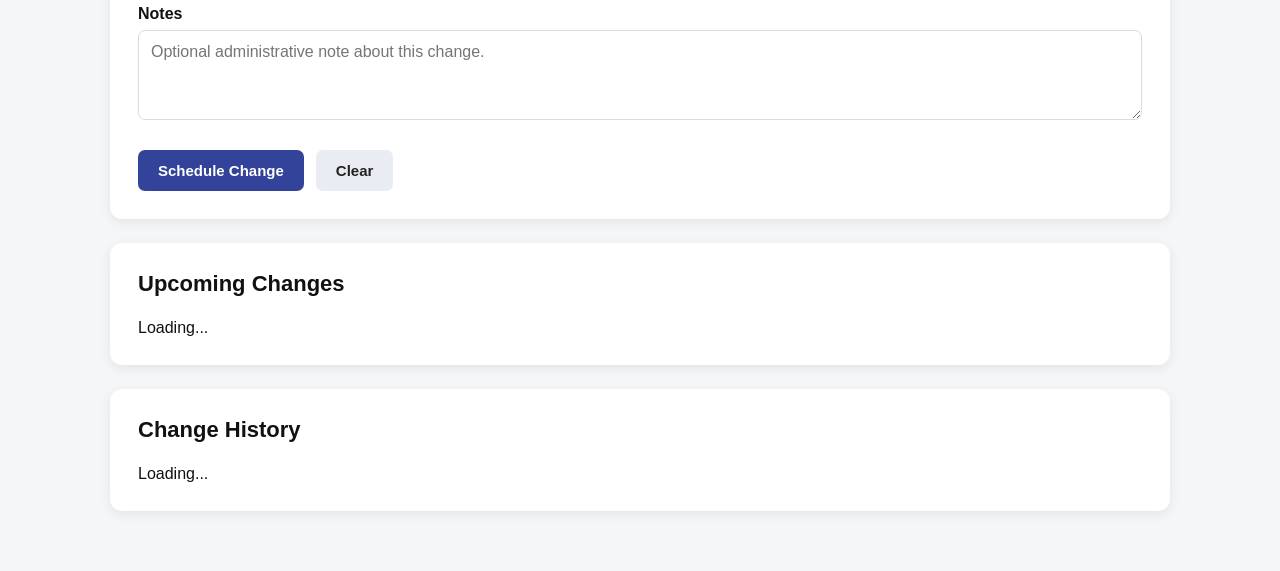
==== commit 7737d038: "Add Fire Season management interface" ====
--- a/admin.html
+++ b/admin.html
@@ -194,6 +194,100 @@
 
 
         /* --------------------------------------------------
+           FIRE SEASON MANAGEMENT
+        -------------------------------------------------- */
+
+        .fire-season-management {
+            display: grid;
+            grid-template-columns: 1fr 1fr;
+            gap: 20px;
+        }
+
+
+        .season-management-panel {
+            border: 1px solid var(--border);
+            border-radius: 10px;
+            padding: 22px;
+        }
+
+
+        .season-management-title {
+            margin: 0 0 16px;
+            font-size: 16px;
+            font-weight: bold;
+        }
+
+
+        .season-status {
+            display: inline-flex;
+            align-items: center;
+            justify-content: center;
+            min-width: 110px;
+            padding: 8px 14px;
+            border-radius: 999px;
+            font-size: 13px;
+            font-weight: bold;
+            margin-bottom: 16px;
+        }
+
+
+        .season-status.active {
+            background: #e8f5e9;
+            color: var(--success);
+        }
+
+
+        .season-status.inactive {
+            background: #eef1f5;
+            color: var(--muted);
+        }
+
+
+        .season-details {
+            display: grid;
+            gap: 10px;
+            margin-bottom: 20px;
+        }
+
+
+        .season-detail-row {
+            display: flex;
+            justify-content: space-between;
+            gap: 16px;
+            padding-bottom: 8px;
+            border-bottom: 1px solid #edf0f4;
+        }
+
+
+        .season-detail-label {
+            color: var(--muted);
+            font-size: 13px;
+        }
+
+
+        .season-detail-value {
+            font-weight: bold;
+            font-size: 14px;
+            text-align: right;
+        }
+
+
+        .season-history {
+            overflow-x: auto;
+        }
+
+
+        .season-history table {
+            min-width: 650px;
+        }
+
+
+        .season-history .status {
+            white-space: nowrap;
+        }
+
+
+        /* --------------------------------------------------
            FORM
         -------------------------------------------------- */
 
@@ -294,6 +388,25 @@
         }
 
 
+        .danger-button {
+            background: #c62828;
+            color: white;
+        }
+
+
+        .danger-button:hover:not(:disabled) {
+            background: #a91f1f;
+        }
+
+
+        .helper-text {
+            margin: -8px 0 18px;
+            color: var(--muted);
+            font-size: 13px;
+            line-height: 1.4;
+        }
+
+
         /* --------------------------------------------------
            TABLES
         -------------------------------------------------- */
@@ -395,6 +508,7 @@
 
 
             .current-grid,
+            .fire-season-management,
             .form-grid {
                 grid-template-columns: 1fr;
             }
@@ -407,6 +521,22 @@
 
             .ifpl-zone-list {
                 grid-template-columns: 1fr;
+            }
+
+
+            .season-detail-row {
+                flex-direction: column;
+                gap: 4px;
+            }
+
+
+            .season-detail-value {
+                text-align: left;
+            }
+
+
+            .button-row {
+                flex-wrap: wrap;
             }
 
 
@@ -435,7 +565,7 @@
 
         <p>
             Manage current and scheduled Fire Danger,
-            Public Use Restrictions, and IFPL changes.
+            Public Use Restrictions, IFPL, and Fire Season changes.
         </p>
 
     </div>
@@ -498,7 +628,7 @@
             <div class="condition">
 
                 <div class="condition-label">
-                    Industrial Fire Precaution Level
+                    Industrial Fire Precaution Levels
                 </div>
 
 
@@ -666,6 +796,215 @@
 
 
     <!-- ==================================================
+         FIRE SEASON MANAGEMENT
+         ================================================== -->
+
+    <section class="card">
+
+        <h2>
+            Fire Season Management
+        </h2>
+
+
+        <div class="fire-season-management">
+
+
+            <!-- CURRENT SEASON -->
+
+            <div
+                class="season-management-panel"
+                id="currentSeasonPanel"
+            >
+
+                <h3 class="season-management-title">
+                    Current Fire Season
+                </h3>
+
+
+                <div
+                    id="seasonStatus"
+                    class="season-status active"
+                >
+                    ACTIVE
+                </div>
+
+
+                <div class="season-details">
+
+                    <div class="season-detail-row">
+
+                        <span class="season-detail-label">
+                            Season
+                        </span>
+
+                        <span
+                            class="season-detail-value"
+                            id="seasonYear"
+                        >
+                            2026
+                        </span>
+
+                    </div>
+
+
+                    <div class="season-detail-row">
+
+                        <span class="season-detail-label">
+                            Start Date
+                        </span>
+
+                        <span
+                            class="season-detail-value"
+                            id="seasonStartDate"
+                        >
+                            May 30, 2026
+                        </span>
+
+                    </div>
+
+
+                    <div class="season-detail-row">
+
+                        <span class="season-detail-label">
+                            End Date
+                        </span>
+
+                        <span
+                            class="season-detail-value"
+                            id="seasonEndDate"
+                        >
+                            —
+                        </span>
+
+                    </div>
+
+                </div>
+
+
+                <div id="endSeasonControls">
+
+                    <div class="form-group">
+
+                        <label for="endSeasonDate">
+                            End Fire Season
+                        </label>
+
+
+                        <input
+                            type="date"
+                            id="endSeasonDate"
+                        >
+
+                    </div>
+
+
+                    <p class="helper-text">
+                        Enter the official date fire season ends.
+                    </p>
+
+
+                    <button
+                        type="button"
+                        id="endSeasonButton"
+                        class="danger-button"
+                    >
+                        End Fire Season
+                    </button>
+
+                </div>
+
+            </div>
+
+
+            <!-- START NEW SEASON -->
+
+            <div
+                class="season-management-panel"
+                id="startSeasonPanel"
+                style="display: none;"
+            >
+
+                <h3 class="season-management-title">
+                    Start New Fire Season
+                </h3>
+
+
+                <div class="form-group">
+
+                    <label for="newSeasonYear">
+                        Fire Season Year
+                    </label>
+
+
+                    <input
+                        type="number"
+                        id="newSeasonYear"
+                        min="2000"
+                        max="2100"
+                        step="1"
+                    >
+
+                </div>
+
+
+                <div class="form-group">
+
+                    <label for="newSeasonStartDate">
+                        Start Date
+                    </label>
+
+
+                    <input
+                        type="date"
+                        id="newSeasonStartDate"
+                    >
+
+                </div>
+
+
+                <p class="helper-text">
+                    Starting a new season creates a new historical record.
+                    Previous fire seasons are never overwritten.
+                </p>
+
+
+                <button
+                    type="button"
+                    id="startSeasonButton"
+                    class="primary"
+                >
+                    Start Fire Season
+                </button>
+
+            </div>
+
+        </div>
+
+    </section>
+
+
+    <!-- ==================================================
+         FIRE SEASON HISTORY
+         ================================================== -->
+
+    <section class="card">
+
+        <h2>
+            Fire Season History
+        </h2>
+
+
+        <div
+            id="fireSeasonHistoryContainer"
+            class="season-history"
+        >
+            Loading...
+        </div>
+
+    </section>
+
+
+    <!-- ==================================================
          SCHEDULE A CHANGE
          ================================================== -->
 
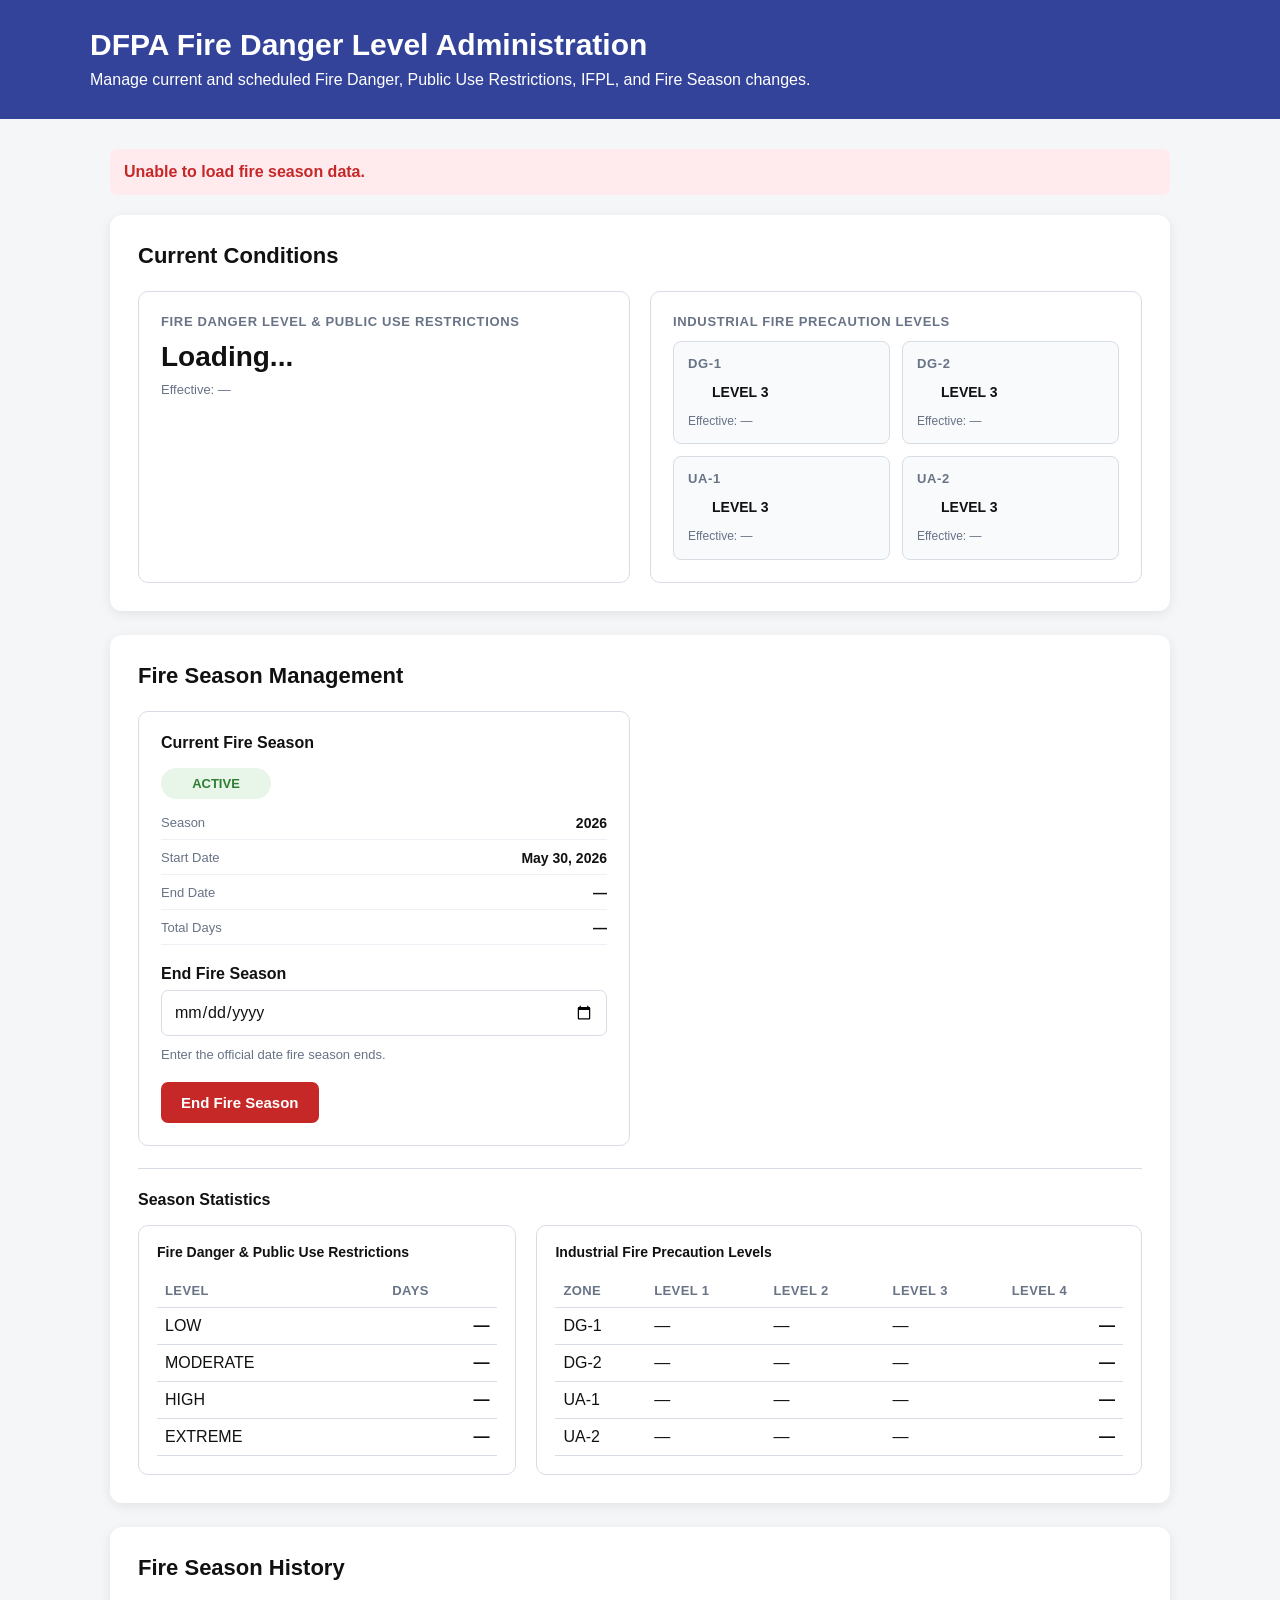
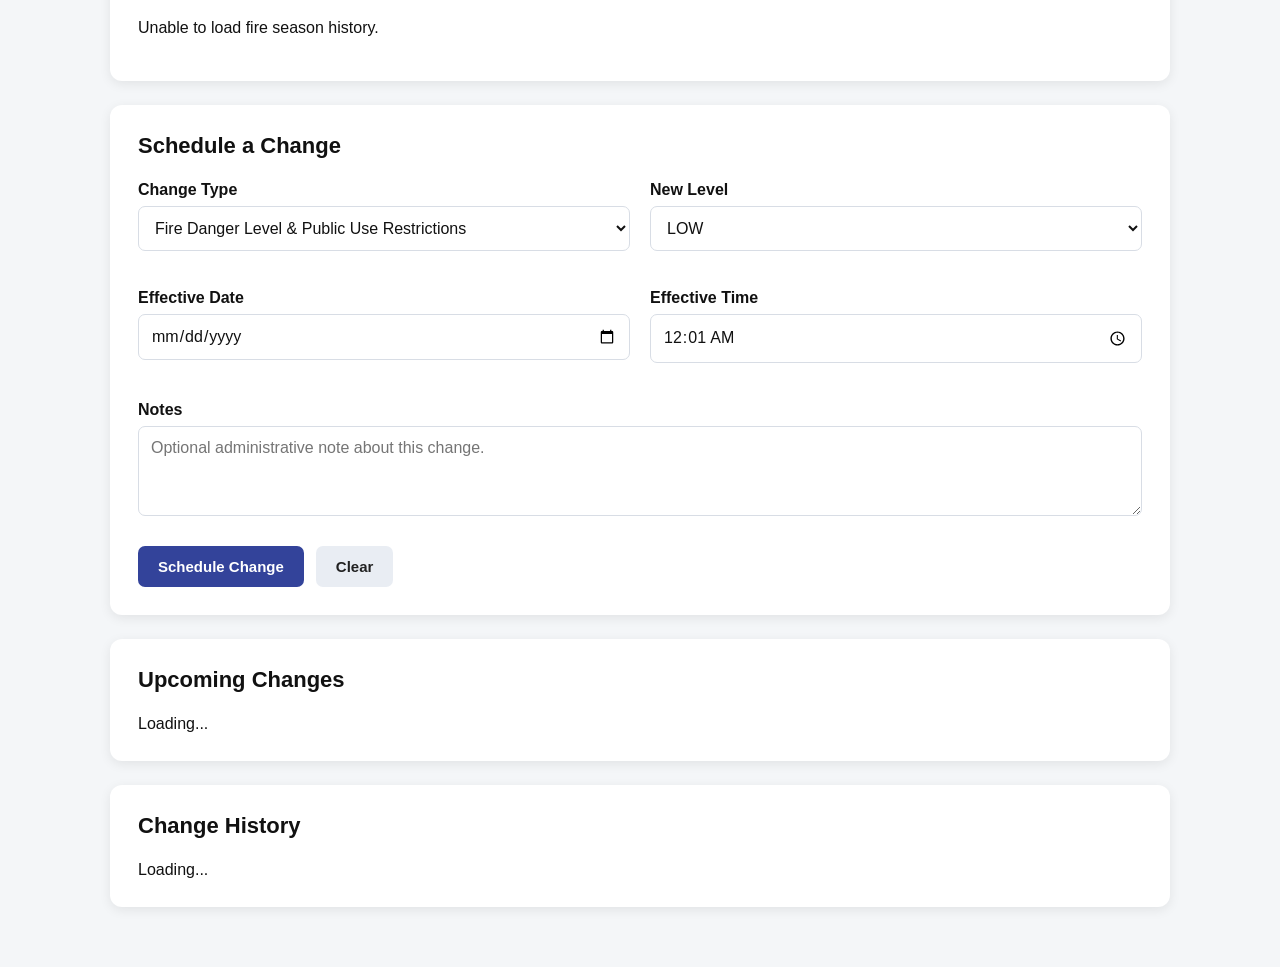
==== commit 1d5e572d: "Add fire season statistics to admin panel Added styling and structure for season statistics and fire" ====
--- a/admin.html
+++ b/admin.html
@@ -288,6 +288,65 @@
 
 
         /* --------------------------------------------------
+           SEASON STATISTICS
+        -------------------------------------------------- */
+
+        .season-statistics {
+            grid-column: 1 / -1;
+            margin-top: 2px;
+            padding-top: 22px;
+            border-top: 1px solid var(--border);
+        }
+
+
+        .season-statistics .season-management-title {
+            margin-bottom: 16px;
+        }
+
+
+        .season-stat-grid {
+            display: grid;
+            grid-template-columns: 1fr 1.6fr;
+            gap: 20px;
+        }
+
+
+        .season-stat-panel {
+            border: 1px solid var(--border);
+            border-radius: 10px;
+            padding: 18px;
+        }
+
+
+        .season-stat-panel h4 {
+            margin: 0 0 14px;
+            font-size: 14px;
+        }
+
+
+        .season-stat-panel table {
+            width: 100%;
+        }
+
+
+        .season-stat-panel th,
+        .season-stat-panel td {
+            padding: 9px 8px;
+        }
+
+
+        .season-stat-panel td:last-child {
+            font-weight: bold;
+            text-align: right;
+        }
+
+
+        .season-stat-panel .ifpl-stat-table {
+            min-width: 520px;
+        }
+
+
+        /* --------------------------------------------------
            FORM
         -------------------------------------------------- */
 
@@ -509,7 +568,8 @@
 
             .current-grid,
             .fire-season-management,
-            .form-grid {
+            .form-grid,
+            .season-stat-grid {
                 grid-template-columns: 1fr;
             }
 
@@ -521,6 +581,11 @@
 
             .ifpl-zone-list {
                 grid-template-columns: 1fr;
+            }
+
+
+            .season-statistics {
+                grid-column: auto;
             }
 
 
@@ -543,6 +608,16 @@
             table {
                 display: block;
                 overflow-x: auto;
+            }
+
+
+            .season-history table {
+                min-width: 650px;
+            }
+
+
+            .season-stat-panel .ifpl-stat-table {
+                min-width: 520px;
             }
 
         }
@@ -872,6 +947,22 @@
                         <span
                             class="season-detail-value"
                             id="seasonEndDate"
+                        >
+                            —
+                        </span>
+
+                    </div>
+
+
+                    <div class="season-detail-row">
+
+                        <span class="season-detail-label">
+                            Total Days
+                        </span>
+
+                        <span
+                            class="season-detail-value"
+                            id="seasonTotalDays"
                         >
                             —
                         </span>
@@ -978,6 +1069,142 @@
 
             </div>
 
+
+            <!-- SEASON STATISTICS -->
+
+            <div
+                class="season-statistics"
+                id="seasonStatistics"
+            >
+
+                <h3 class="season-management-title">
+                    Season Statistics
+                </h3>
+
+
+                <div class="season-stat-grid">
+
+
+                    <!-- FIRE DANGER STATISTICS -->
+
+                    <div class="season-stat-panel">
+
+                        <h4>
+                            Fire Danger &amp; Public Use Restrictions
+                        </h4>
+
+
+                        <table>
+
+                            <thead>
+                                <tr>
+                                    <th>Level</th>
+                                    <th>Days</th>
+                                </tr>
+                            </thead>
+
+
+                            <tbody id="fireSeasonStatsBody">
+
+                                <tr>
+                                    <td>LOW</td>
+                                    <td>—</td>
+                                </tr>
+
+                                <tr>
+                                    <td>MODERATE</td>
+                                    <td>—</td>
+                                </tr>
+
+                                <tr>
+                                    <td>HIGH</td>
+                                    <td>—</td>
+                                </tr>
+
+                                <tr>
+                                    <td>EXTREME</td>
+                                    <td>—</td>
+                                </tr>
+
+                            </tbody>
+
+                        </table>
+
+                    </div>
+
+
+                    <!-- IFPL STATISTICS -->
+
+                    <div class="season-stat-panel">
+
+                        <h4>
+                            Industrial Fire Precaution Levels
+                        </h4>
+
+
+                        <div class="season-history">
+
+                            <table class="ifpl-stat-table">
+
+                                <thead>
+
+                                    <tr>
+                                        <th>Zone</th>
+                                        <th>Level 1</th>
+                                        <th>Level 2</th>
+                                        <th>Level 3</th>
+                                        <th>Level 4</th>
+                                    </tr>
+
+                                </thead>
+
+
+                                <tbody id="ifplSeasonStatsBody">
+
+                                    <tr>
+                                        <td>DG-1</td>
+                                        <td>—</td>
+                                        <td>—</td>
+                                        <td>—</td>
+                                        <td>—</td>
+                                    </tr>
+
+                                    <tr>
+                                        <td>DG-2</td>
+                                        <td>—</td>
+                                        <td>—</td>
+                                        <td>—</td>
+                                        <td>—</td>
+                                    </tr>
+
+                                    <tr>
+                                        <td>UA-1</td>
+                                        <td>—</td>
+                                        <td>—</td>
+                                        <td>—</td>
+                                        <td>—</td>
+                                    </tr>
+
+                                    <tr>
+                                        <td>UA-2</td>
+                                        <td>—</td>
+                                        <td>—</td>
+                                        <td>—</td>
+                                        <td>—</td>
+                                    </tr>
+
+                                </tbody>
+
+                            </table>
+
+                        </div>
+
+                    </div>
+
+                </div>
+
+            </div>
+
         </div>
 
     </section>
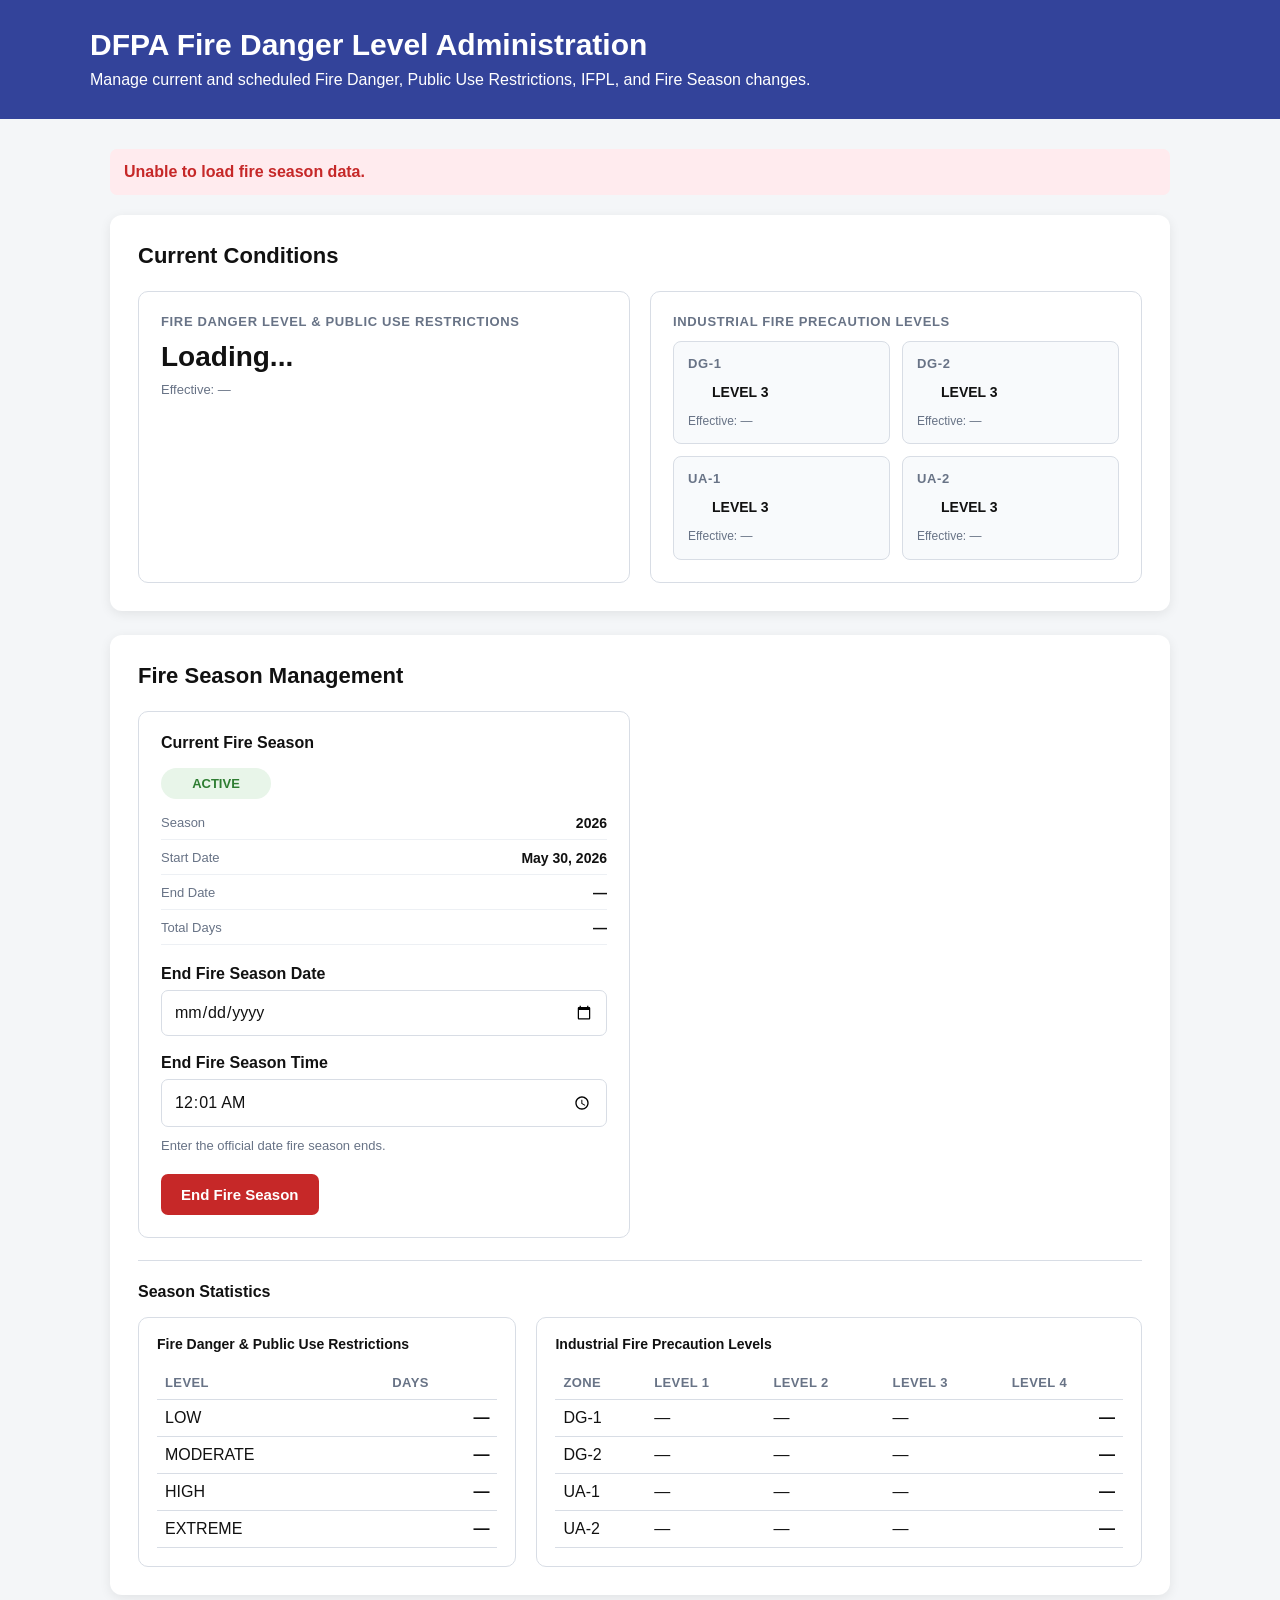
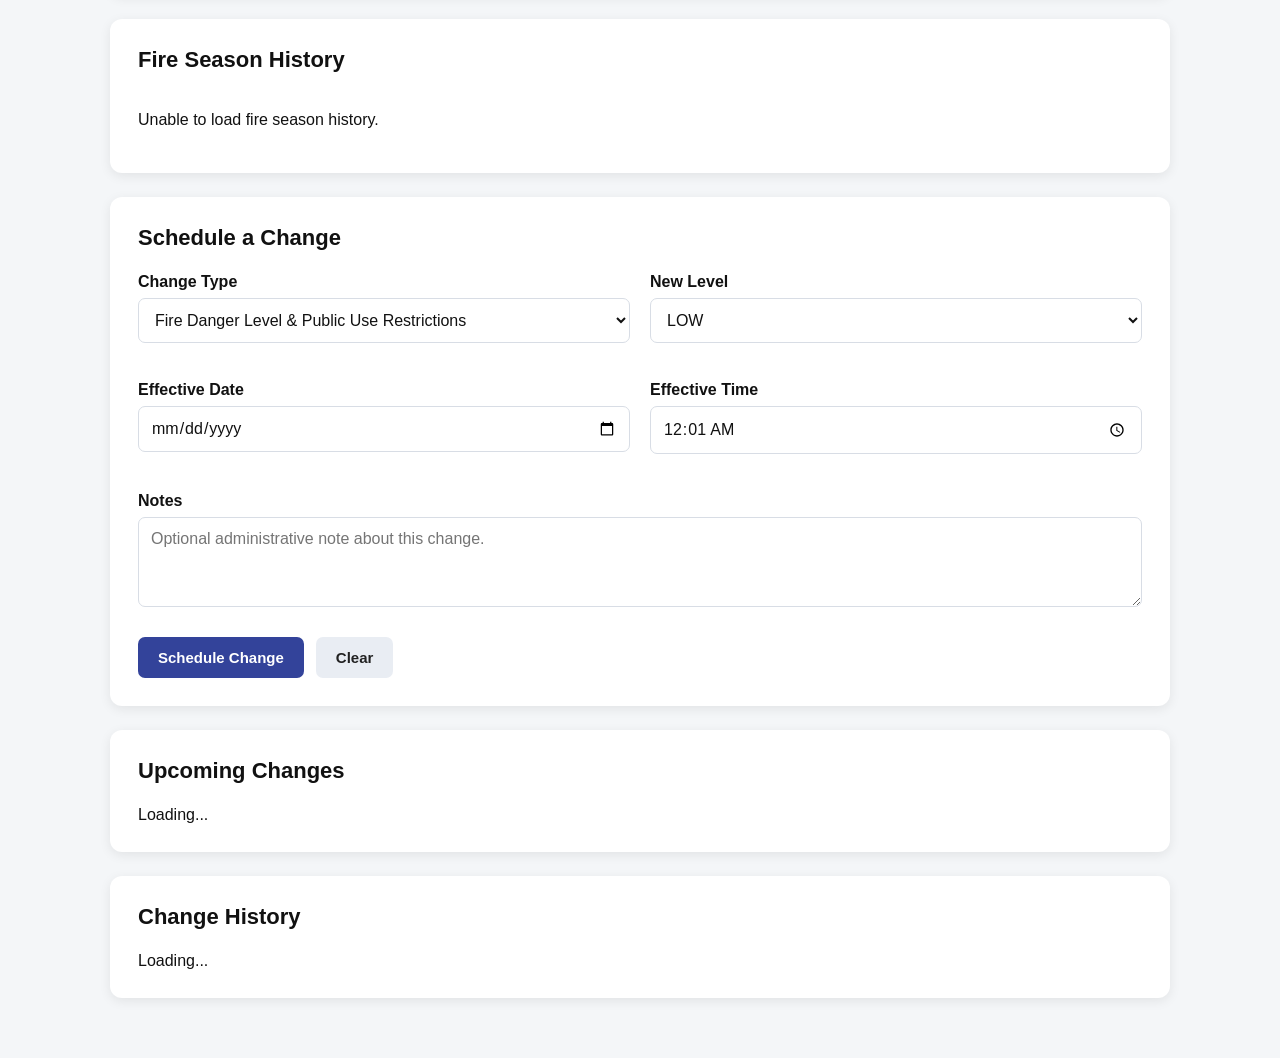
==== commit 7a01832b: "Add Fire Season end time field Updated form fields for end of fire season date and time." ====
--- a/admin.html
+++ b/admin.html
@@ -974,19 +974,33 @@
 
                 <div id="endSeasonControls">
 
-                    <div class="form-group">
-
-                        <label for="endSeasonDate">
-                            End Fire Season
-                        </label>
-
-
-                        <input
-                            type="date"
-                            id="endSeasonDate"
-                        >
-
-                    </div>
+                 <div class="form-group">
+
+    <label for="endSeasonDate">
+        End Fire Season Date
+    </label>
+
+    <input
+        type="date"
+        id="endSeasonDate"
+    >
+
+</div>
+
+
+<div class="form-group">
+
+    <label for="endSeasonTime">
+        End Fire Season Time
+    </label>
+
+    <input
+        type="time"
+        id="endSeasonTime"
+        value="00:01"
+    >
+
+</div>
 
 
                     <p class="helper-text">
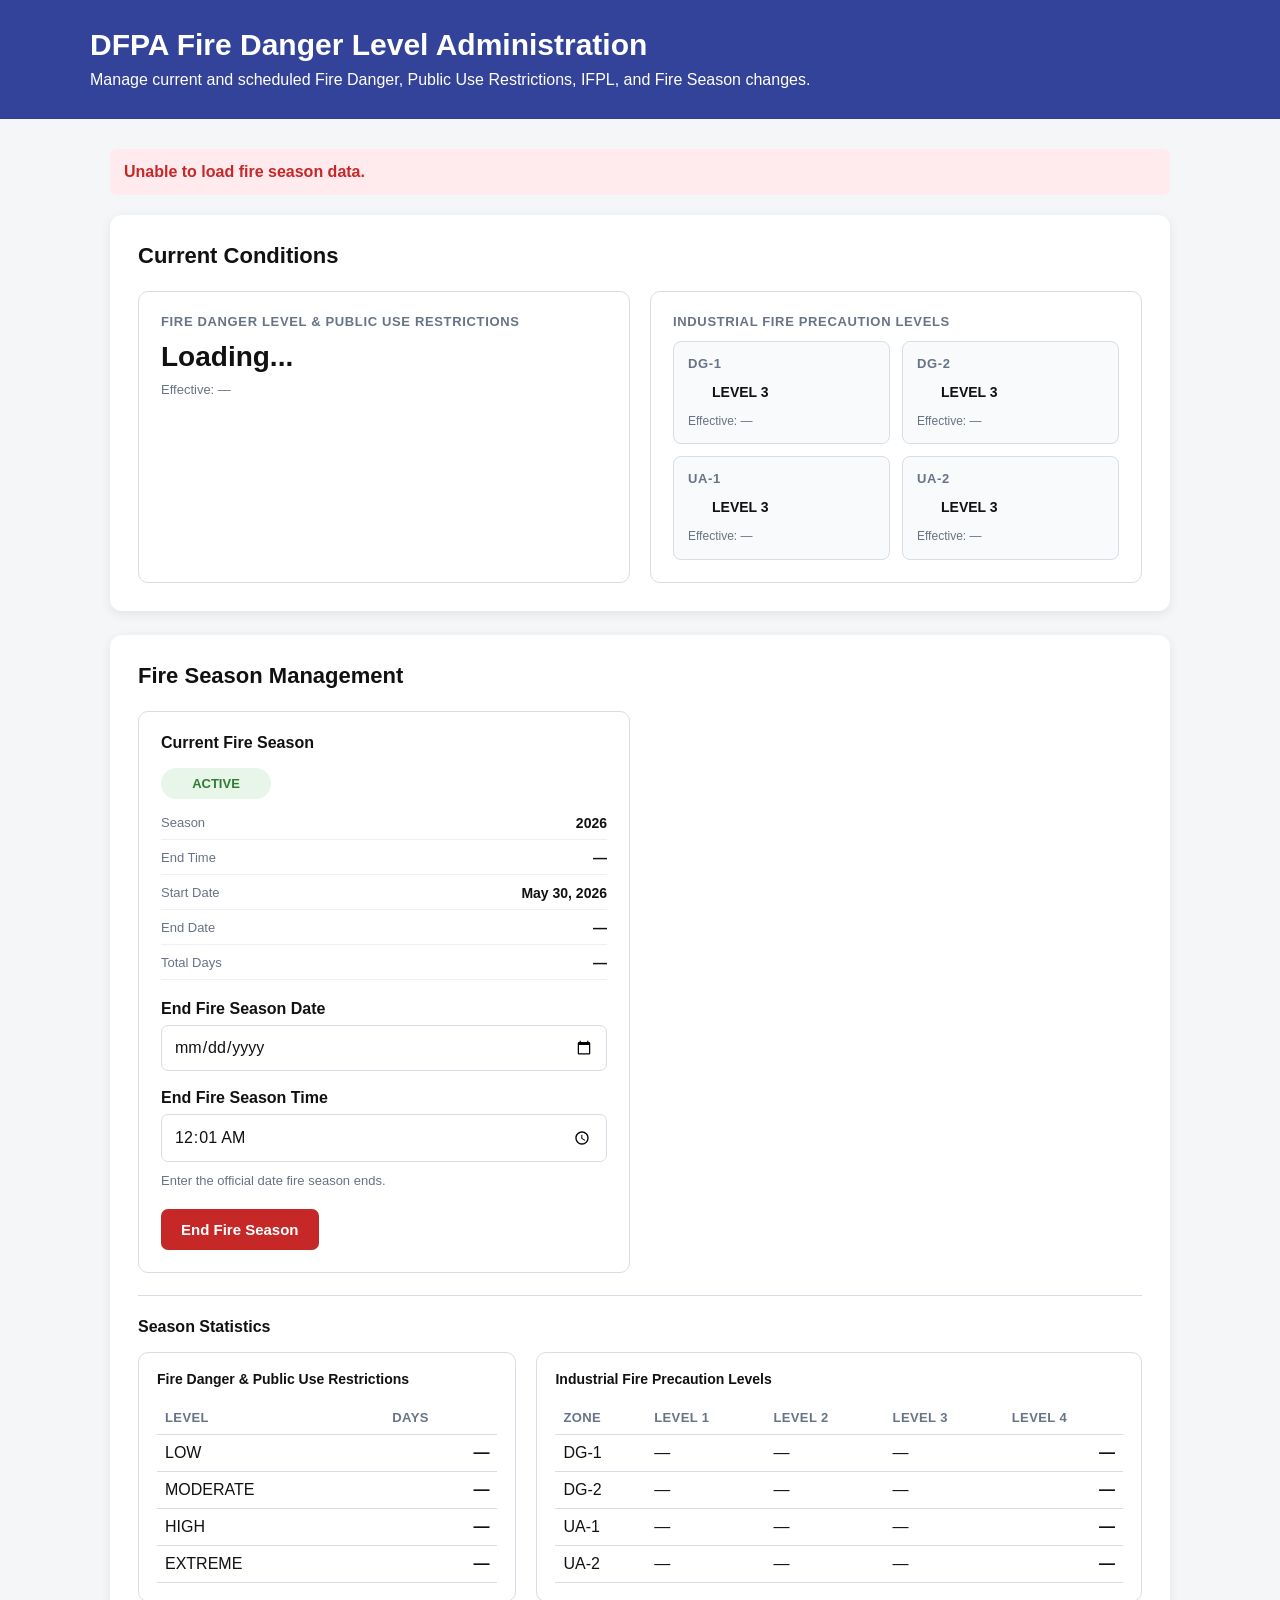
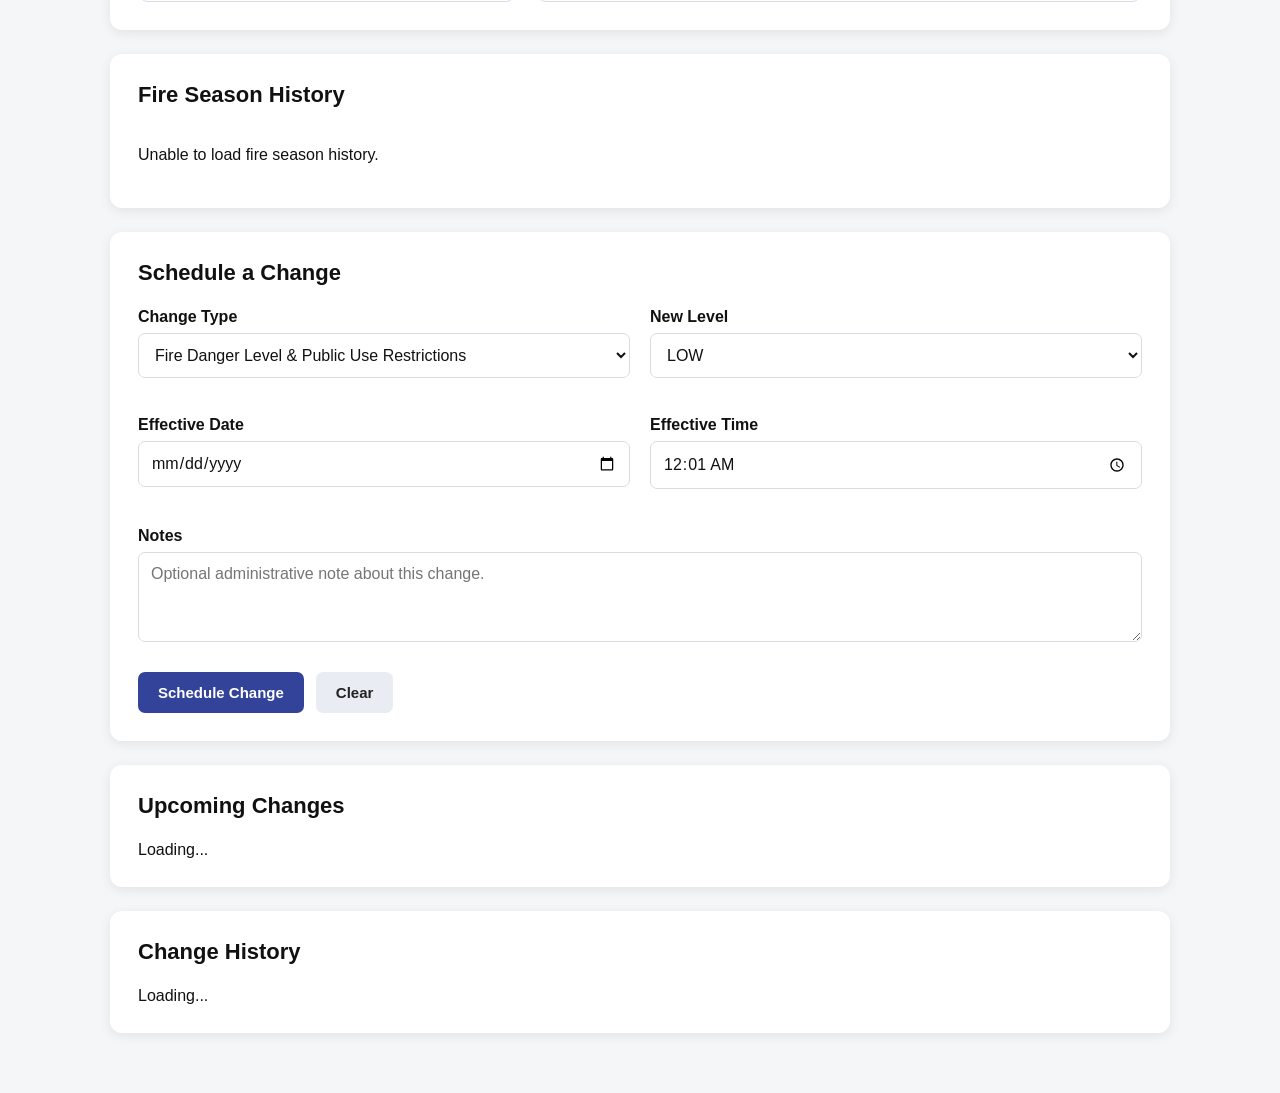
==== commit 11588739: "Add Fire Season end time display" ====
--- a/admin.html
+++ b/admin.html
@@ -921,6 +921,20 @@
 
                     </div>
 
+                    <div class="season-detail-row">
+
+    <span class="season-detail-label">
+        End Time
+    </span>
+
+    <span
+        class="season-detail-value"
+        id="seasonEndTime"
+    >
+        —
+    </span>
+
+</div>
 
                     <div class="season-detail-row">
 
